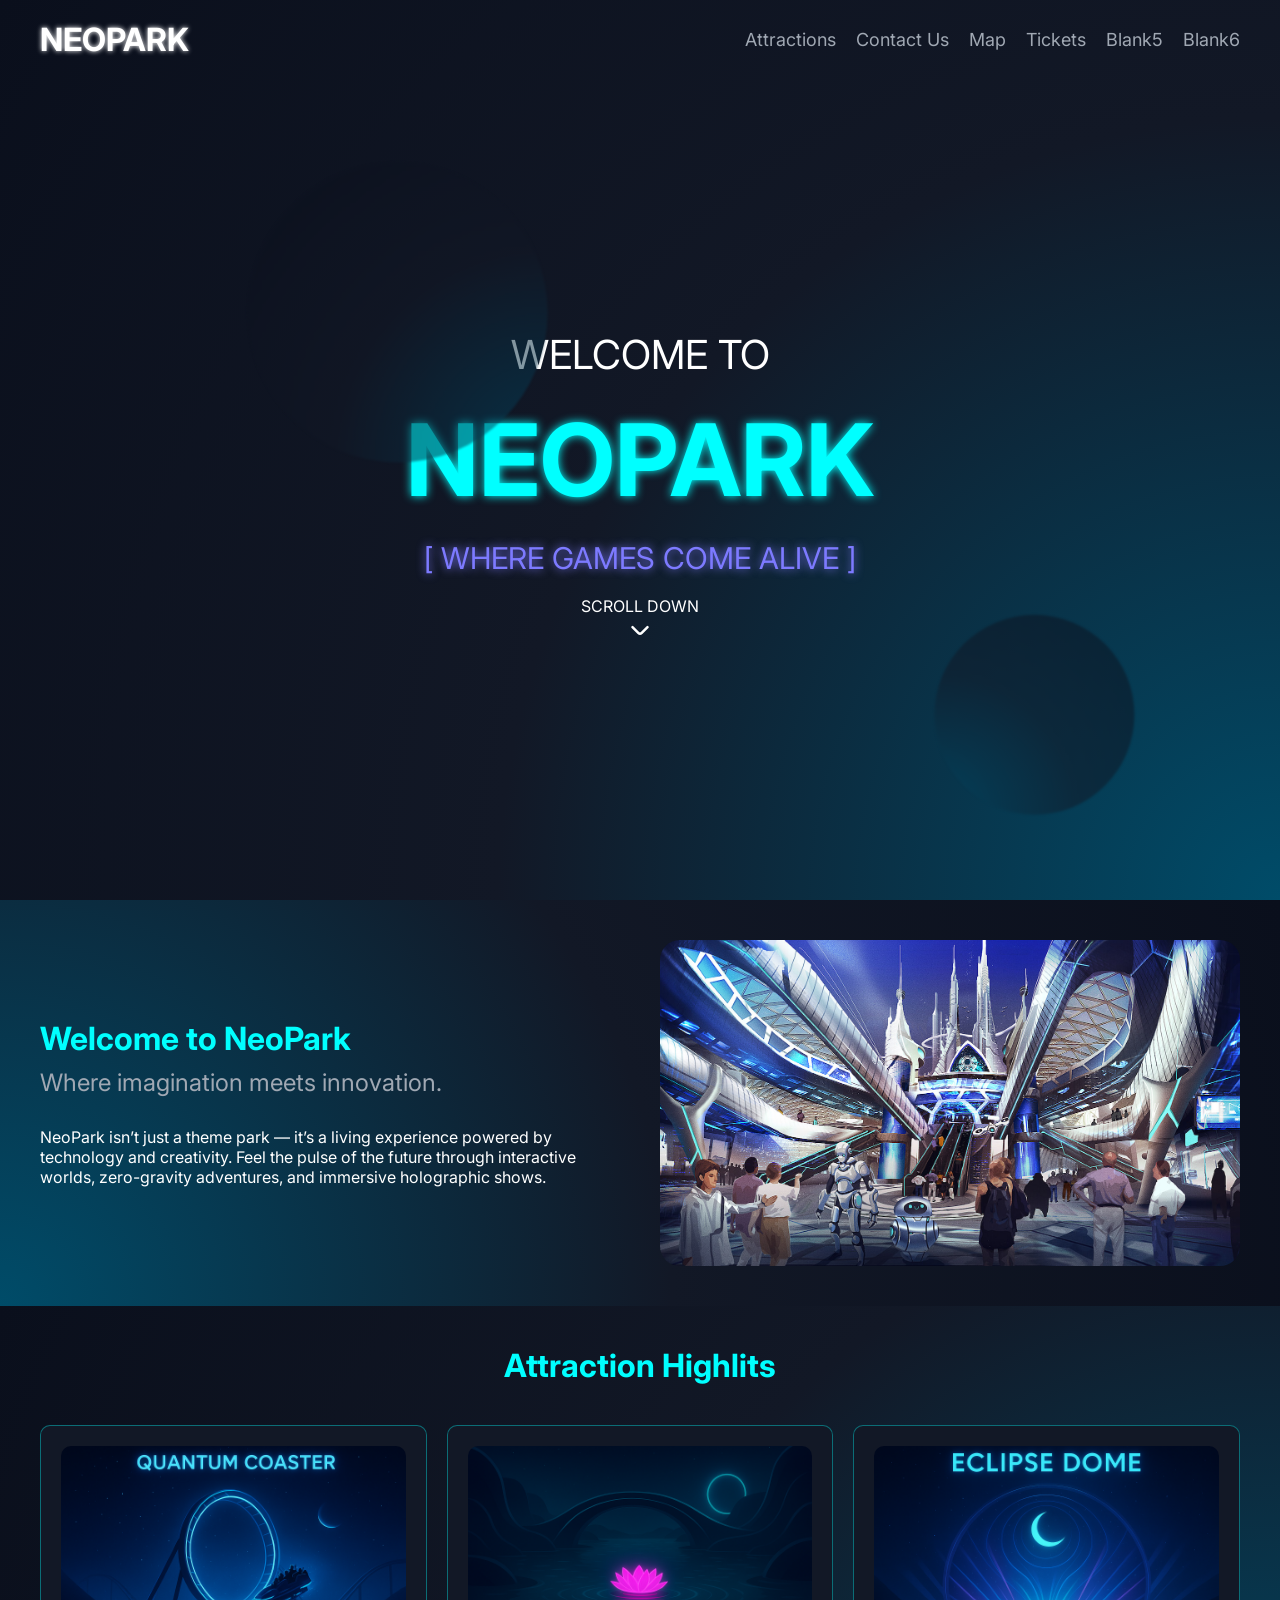
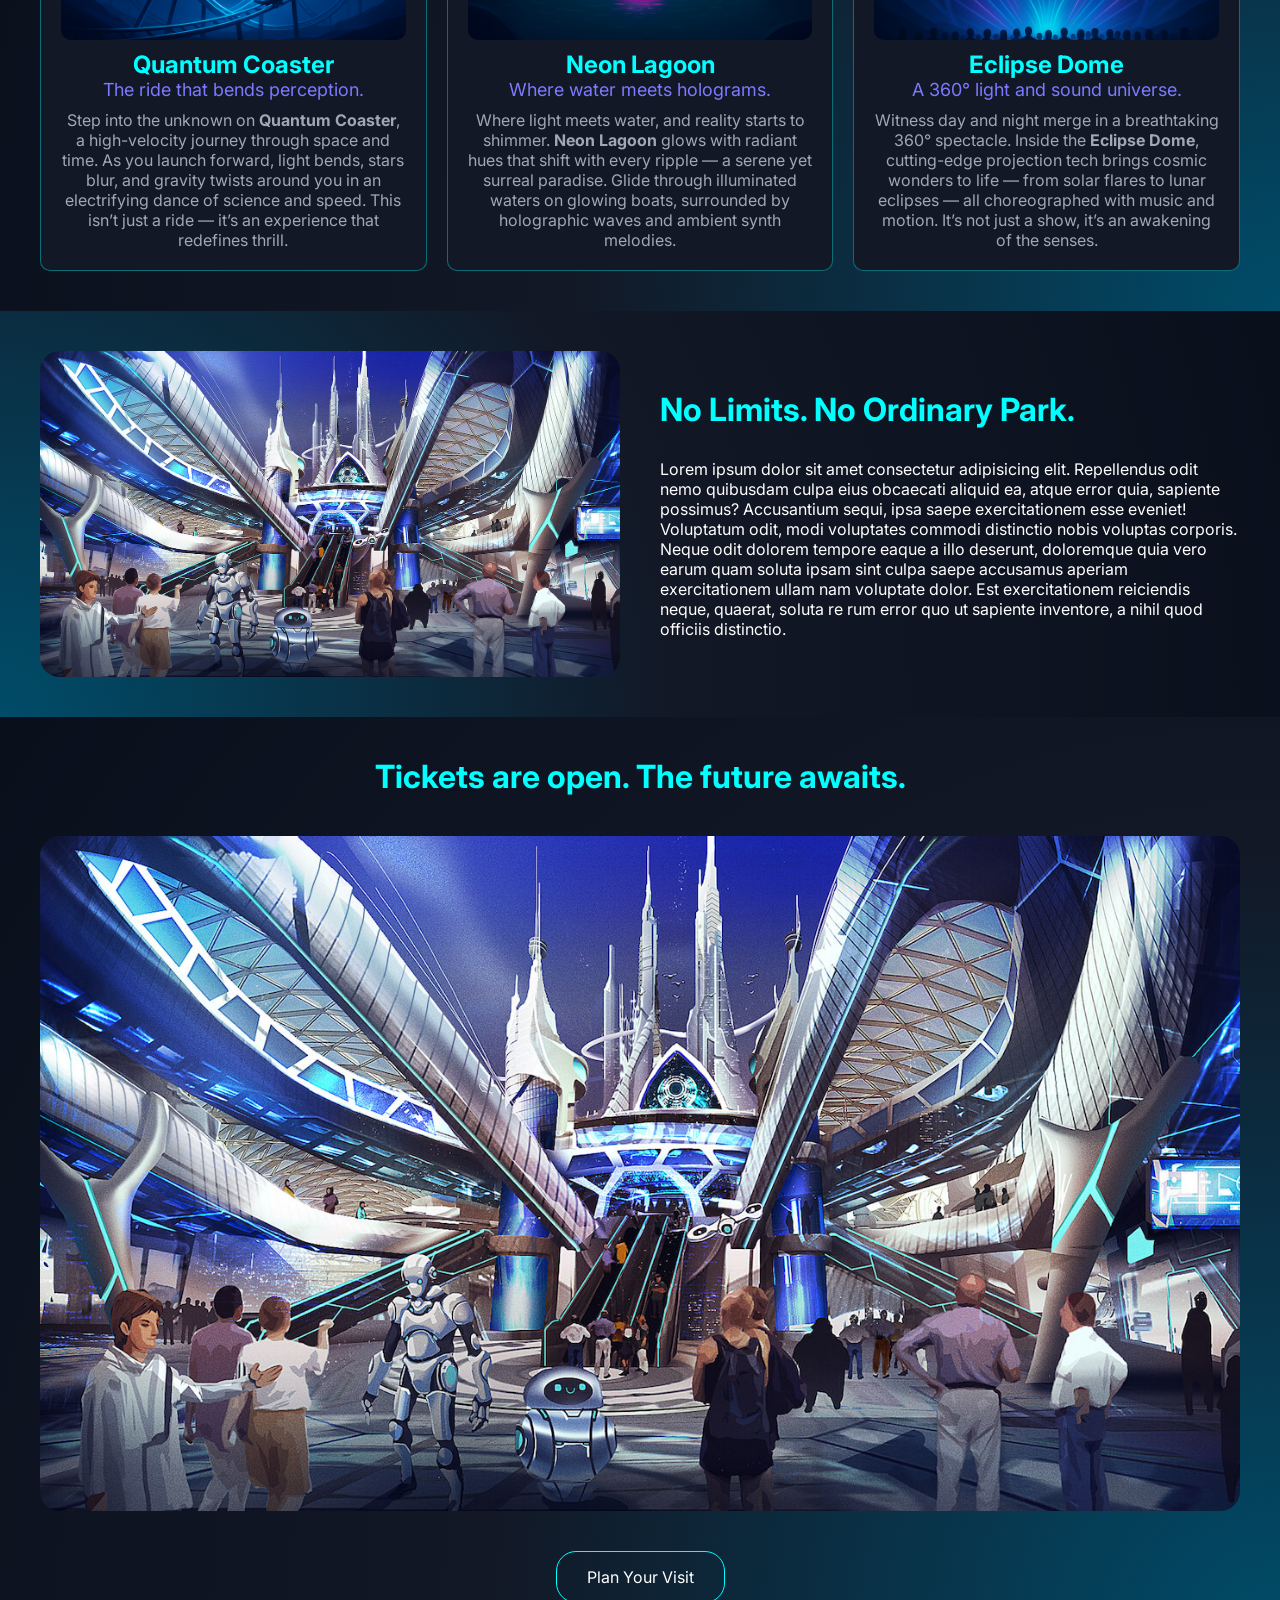
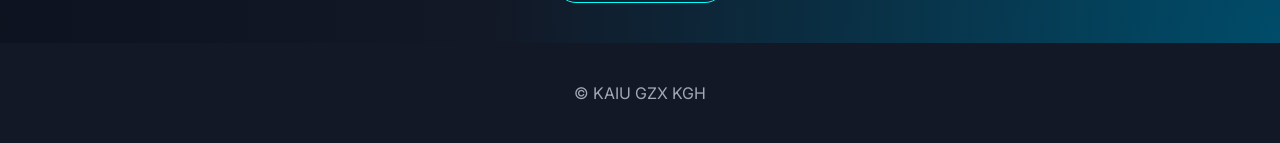
==== index.html @ 1ab51c52 "home page link fix" ====
<!DOCTYPE html>
<html lang="en">
    <head>
        <meta charset="UTF-8" />
        <meta
            name="viewport"
            content="width=device-width, initial-scale=1.0" />
        <link
            href="https://fonts.googleapis.com/css2?family=Inter:ital,opsz,wght@0,14..32,100..900;1,14..32,100..900&display=swap"
            rel="stylesheet" />
        <link
            rel="stylesheet"
            href="css/null.css" />
        <link
            rel="stylesheet"
            href="css/style.css" />
        <link
            rel="stylesheet"
            href="./css/media.css" />

        <title>NEOPARK</title>
    </head>
    <body>
        <nav>
            <div class="container nav-container">
                <div class="logo">
                    <a href="./index.html">NEOPARK</a>
                </div>
                <div class="burger">
                    <span></span>
                </div>
            </div>
            <div class="container burger-container deactive"></div>
        </nav>
        <header>
            <div class="hero gradient-from-left hero-home">
                <div class="container">
                    <div class="hero-subtitle">WELCOME TO</div>
                    <h1 class="hero-title">NEOPARK</h1>
                    <div class="hero-quote">[ <span class="hero-quote-home"></span> ]</div>
                    <div class="scrolldown">
                        <div class="scrolldown-text">SCROLL DOWN</div>
                        <div class="scrolldown-arrow">
                            <img
                                src="./imgs/angle-small-down.svg"
                                alt="." />
                        </div>
                    </div>
                    <div class="hero-ball1 gradient-from-left"></div>
                    <div class="hero-ball2 gradient-from-right"></div>
                </div>
            </div>
        </header>
        <main>
            <section>
                <div class="container divided">
                    <div class="left">
                        <div class="title">Welcome to NeoPark</div>
                        <div class="subtitle">Where imagination meets innovation.</div>
                        <p>
                            NeoPark isn’t just a theme park — it’s a living experience powered by technology and
                            creativity. Feel the pulse of the future through interactive worlds, zero-gravity
                            adventures, and immersive holographic shows.
                        </p>
                    </div>
                    <div class="right">
                        <div class="section-img">
                            <img
                                src="./imgs/view1.jpg"
                                alt="view1" />
                        </div>
                    </div>
                </div>
            </section>
            <section>
                <div class="container">
                    <div class="title centered">Attraction Highlits</div>
                    <div class="cards">
                        <a
                            href="./pages/attractions.html#quantumc"
                            class="card">
                            <div class="card-img">
                                <img
                                    src="./imgs/QuantumC.png"
                                    alt="" />
                            </div>
                            <div class="card-body">
                                <div class="card-title">Quantum Coaster</div>
                                <div class="card-subtitle">The ride that bends perception.</div>
                                <div class="card-description">
                                    Step into the unknown on <strong>Quantum Coaster</strong>, a high-velocity journey
                                    through space and time. As you launch forward, light bends, stars blur, and gravity
                                    twists around you in an electrifying dance of science and speed. This isn’t just a
                                    ride — it’s an experience that redefines thrill.
                                </div>
                            </div>
                        </a>

                        <a
                            href="./pages/attractions.html#neonl"
                            class="card">
                            <div class="card-img">
                                <img
                                    src="./imgs/NeonL.png"
                                    alt="" />
                            </div>
                            <div class="card-body">
                                <div class="card-title">Neon Lagoon</div>
                                <div class="card-subtitle">Where water meets holograms.</div>
                                <div class="card-description">
                                    Where light meets water, and reality starts to shimmer.
                                    <strong>Neon Lagoon</strong> glows with radiant hues that shift with every ripple —
                                    a serene yet surreal paradise. Glide through illuminated waters on glowing boats,
                                    surrounded by holographic waves and ambient synth melodies.
                                </div>
                            </div> </a
                        ><a
                            href="./pages/attractions.html#eclipsed"
                            class="card">
                            <div class="card-img">
                                <img
                                    src="./imgs/EclipseD.png"
                                    alt="" />
                            </div>
                            <div class="card-body">
                                <div class="card-title">Eclipse Dome</div>
                                <div class="card-subtitle">A 360° light and sound universe.</div>
                                <div class="card-description">
                                    Witness day and night merge in a breathtaking 360° spectacle. Inside the <strong>Eclipse Dome</strong>, cutting-edge projection tech brings cosmic wonders to life — from solar flares
                                    to lunar eclipses — all choreographed with music and motion. It’s not just a show,
                                    it’s an awakening of the senses.
                                </div>
                            </div>
                        </a>
                    </div>
                </div>
            </section>
            <section>
                <div class="container divided">
                    <div class="left">
                        <div class="section-img">
                            <img
                                src="./imgs/view1.jpg"
                                alt="view2" />
                        </div>
                    </div>
                    <div class="right">
                        <div class="title">No Limits. No Ordinary Park.</div>
                        <div class="subtitle"></div>
                        <p>
                            Lorem ipsum dolor sit amet consectetur adipisicing elit. Repellendus odit nemo quibusdam
                            culpa eius obcaecati aliquid ea, atque error quia, sapiente possimus? Accusantium sequi,
                            ipsa saepe exercitationem esse eveniet! Voluptatum odit, modi voluptates commodi distinctio
                            nobis voluptas corporis. Neque odit dolorem tempore eaque a illo deserunt, doloremque quia
                            vero earum quam soluta ipsam sint culpa saepe accusamus aperiam exercitationem ullam nam
                            voluptate dolor. Est exercitationem reiciendis neque, quaerat, soluta re rum error quo ut
                            sapiente inventore, a nihil quod officiis distinctio.
                        </p>
                    </div>
                </div>
            </section>
            <section>
                <div class="container">
                    <div class="title centered">Tickets are open. The future awaits.</div>
                    <div class="section-img">
                        <img
                            src="./imgs/view1.jpg"
                            alt="" />
                    </div>
                    <a
                        href="#"
                        class="abutton"
                        >Plan Your Visit</a
                    >
                </div>
            </section>
        </main>
        <footer>
            <div class="container">
                <div class="copyright">© KAIU</div>
            </div>
        </footer>

        <script src="js/nav.js"></script>
        <script src="js/hero.js"></script>
        <script src="js/footer.js"></script>
    </body>
</html>
---- css/null.css ----
/* https://coolors.co/0a0f1c-121826-00ffff-7d7aff-a0a8b3-ffffff */
:root {
    --background: #0a0f1c;
    --backgroundsecondary: #121826;
    --primary: #00ffff;
    --border: #00ffff5e;
    --primary-muted: #004c69;
    --primary-muted2 :rgba(0, 75, 105, 0.212);
    --primarylight: #7d7aff;
    --text: #ffffff;
    --text-muted: #a0a8b3;
}

* {
    margin: 0;
    padding: 0;
    box-sizing: border-box;
    transition: 0.1s;
}

body {
    font-family: "Inter", sans-serif;
    background: var(--background);
    color: var(--text);
}
.muted {
    color: var(--text-muted);
}
.background-secondary {
    background: var(--backgroundsecondary);
}
.primary {
    color: var(--primary);
}
.primary-light {
    color: var(--primarylight);
}
.container {
    max-width: 1240px;
    margin: 0 auto;
    padding: 20px;
}

.gradient-from-left {
    background: radial-gradient(
        circle at bottom right,
        var(--primary-muted) 0%,
        var(--backgroundsecondary) 50%,
        var(--background) 100%
    );
}
.gradient-from-right {
    background: radial-gradient(
        circle at bottom left,
        var(--primary-muted) 0%,
        var(--backgroundsecondary) 50%,
        var(--background) 100%
    );
}

.nav-gradient{
    background: radial-gradient(
        circle at bottom left,
        var(--primary-muted) 0%,
        var(--backgroundsecondary) 50%,
        var(--background) 100%
    );
}

ul {
    list-style: none;
}
a {
    text-decoration: none;
    color: inherit;
    outline: none;
}
.abutton{
    display: block;
    width: fit-content;
    padding: 15px 30px;
    border: 1px solid var(--primary);
    border-radius: 20px;
    margin: 0 auto;
}
.abutton:hover{
    background: var(--primary);
    color: var(--background);
    scale: 1.1;
    box-shadow: 0 0 10px var(--primary);
}

input::-webkit-inner-spin-button,
input::-webkit-outer-spin-button {
    -webkit-appearance: none;
    margin: 0;
}
select:focus{
    outline: none;
}
---- css/style.css ----
nav .container {
    display: flex;
    justify-content: space-between;
    align-items: center;
}
.logo {
    font-size: 32px;
    font-weight: bold;
    text-shadow: 0px 0px 5px var(--text);
}
.logo:hover {
    text-shadow: 0px 0px 5px var(--primary);
}
.nav-links {
    display: flex;
    gap: 20px;
    font-size: 18px;
}
.nav-item {
    position: relative;
}
.nav-item::before {
    content: "";
    width: 0%;
    transition: 0.1s;
    height: 2px;
    position: absolute;
    bottom: 0;
    left: 50%;
    transform: translateX(-50%);
    background: var(--primarylight);
    display: block;
}
.nav-item:hover {
    color: var(--primarylight);
}
.nav-item:hover::before {
    width: 100%;
}

.hero {
    height: 80vh;
    position: relative;
}

.hero-ball1,
.hero-ball2 {
    position: absolute;
    border-radius: 50%;
    width: 200px;
    height: 200px;
    filter: blur(1px);
    opacity: 0.5;
}
.hero-ball1 {
    top: 20%;
    left: 20%;
    width: 300px;
    height: 300px;
}

.hero-ball2 {
    bottom: 10%;
    right: 10%;
}
.hero-title {
    font-size: 100px;
    text-align: center;
    color: var(--primary);
    text-shadow: 0px 0px 10px var(--primary);
}
.hero > .container {
    z-index: 1;
    display: flex;
    justify-content: center;
    align-items: center;
    flex-direction: column;
    height: 100%;
    gap: 20px;
}
.hero-subtitle {
    font-size: 40px;
}
.hero-quote {
    font-size: 30px;
    color: var(--primarylight);
    text-shadow: 0px 0px 10px var(--primarylight);
    text-align: center;
}
.scrolldown {
    display: flex;
    flex-direction: column;
    align-items: center;
    justify-content: center;
}
.scrolldown-arrow {
    width: 30px;
    animation: infinite scrolldown 1s;
}
@keyframes scrolldown {
    0% {
        transform: translateY(0px);
    }
    50% {
        transform: translateY(10px);
    }
    100% {
        transform: translateY(0px);
    }
}
.scrolldown-arrow img {
    width: 100%;
}

.title {
    font-size: 32px;
    font-weight: bold;
    margin-bottom: 10px;
    color: var(--primary);
}
.subtitle {
    font-size: 24px;
    color: var(--text-muted);
    margin-bottom: 30px;
}
section {
    padding: 20px 0;
}
section:nth-of-type(odd) {
    background: radial-gradient(
        circle at bottom left,
        var(--primary-muted) 0%,
        var(--backgroundsecondary) 50%,
        var(--background) 100%
    );
}
section:nth-of-type(even) {
    background: radial-gradient(
        circle at bottom right,
        var(--primary-muted) 0%,
        var(--backgroundsecondary) 50%,
        var(--background) 100%
    );
}

section > .container.divided {
    display: flex;
    gap: 40px;
}
.divided .right,
.divided .left {
    flex: 1;
    align-self: center;
}
.section-img {
    width: 100%;
    border-radius: 20px;
    overflow: hidden;
    aspect-ratio: 16 / 9;
}
.section-img.map{
    aspect-ratio: unset;
}

.section-img img {
    width: 100%;
    object-fit: cover;
    height: 100%;
}
.title.centered {
    text-align: center;
    margin-bottom: 40px;
}
.cards {
    display: flex;
    gap: 20px;
    flex-wrap: wrap;
}
.card {
    flex: 1;
    border-radius: 10px;
    padding: 20px;
    background: var(--backgroundsecondary);
    border: var(--border) 1px solid;
    transition: 0.2s ease-out;
}
.card:hover {
    box-shadow: 0px 0px 20px 1px var(--primary);
    scale: 1.02;
}
.card-img {
    width: 100%;
    border-radius: 10px;
    overflow: hidden;
    aspect-ratio: 16 / 9;
}
.card-img img {
    width: 100%;
    height: 100%;
    object-fit: cover;
}
.card-title {
    font-size: 24px;
    font-weight: bold;
    margin: 10px 0 0;
    color: var(--primary);
    text-align: center;
}
.card-subtitle {
    text-align: center;
    font-size: 18px;
    color: var(--primarylight);
    margin-bottom: 10px;
}
.card-description {
    font-size: 16px;
    color: var(--text-muted);
    text-align: center;
}
section > .container > p {
    padding: 10px 0;
    text-align: center;
}

footer {
    padding: 20px 0;
    text-align: center;
    color: var(--text-muted);
    background: var(--backgroundsecondary);
}
section .abutton {
    margin-top: 40px;
}
nav {
    position: fixed;
    left: 0;
    top: 0;
    z-index: 1;
    width: 100%;
    border-bottom: 1px solid transparent;
    border-bottom-left-radius: 20px;
    border-bottom-right-radius: 20px;
}
body {
    position: relative;
}
.subtitle.centered {
    text-align: center;
    color: var(--primarylight);
}
.title.centered.subtitled {
    margin-bottom: 0;
}
.burger {
    display: none;
}
.burger::before,
.burger::after {
    transition: 0.1s;
}
.burger {
    user-select: none;
}
.container.burger-container {
    display: none;
}
nav.scrolled {
    backdrop-filter: blur(30px);
    box-shadow: 0px 0px 10px var(--backgroundsecondary);
    border-bottom-left-radius: 20px;
    border-bottom-right-radius: 20px;
    border-bottom: 1px solid var(--primary);
}
nav:has(.active) {
    backdrop-filter: blur(30px);
    box-shadow: 0px 0px 10px var(--backgroundsecondary);
    border-bottom-left-radius: 20px;
    border-bottom-right-radius: 20px;
    border-bottom: 1px solid var(--primary);
}
.hero {
    padding-top: 80px;
}
.hero-home {
    height: 100dvh;
}
.contact-form {
    display: flex;
    flex-direction: column;
    gap: 20px;
    max-width: 500px;
    margin: auto;
}

.contact-form div {
    display: flex;
    flex-direction: column;
    gap: 5px;
}

.contact-form input,
.contact-form textarea {
    padding: 10px;
    border: 1px solid var(--primary);
    border-radius: 5px;
    background: var(--background);
    color: var(--text);
    font-size: 16px;
    width: 100%;
}

.contact-form input:focus,
.contact-form textarea:focus {
    outline: none;
    border-color: var(--text);
    box-shadow: 0px 0px 5px var(--text-muted);
}
.contact-form select {
    padding: 10px;
    border: 1px solid var(--primary);
    border-radius: 5px;
    background: var(--background);
    color: var(--text);
    font-size: 16px;
}
.contact-form .checkbox input {
    width: fit-content;
}
.contact-form .checkbox div {
    display: block;
}
.contact-form button {
    padding: 15px;
    border: none;
    border-radius: 10px;
    background: var(--background);
    color: var(--primary);
    border: 1px solid var(--primary);
    font-size: 18px;
    font-weight: bold;
    cursor: pointer;
    transition: 0.2s;
}
.hero-quote-timer span {
    font-weight: bold;
}
.title2 {
    padding-bottom: 5px;
    font-size: 24px;
    font-weight: bold;
    color: var(--primarylight);
}
.list {
    list-style: disc;
    padding-left: 20px;
}

.section-block {
    margin-top: 10px;
    padding: 15px;
    background: var(--backgroundsecondary);
    border-radius: 10px;
    border: 1px solid var(--border);
    background: var(--primary-muted2);
}

section {
    scroll-margin-top: 80px;
}

.ticket-img {
    aspect-ratio: unset;
    max-width: 500px;
    margin: 0 auto;
    height: fit-content;
    border-radius: 0;
}
.ticket-img img{
    width: 100%;
}
---- css/media.css ----
@media (max-width: 750px) {
    .burger {
        display: block;
        position: relative;
        height: 30px;
        width: 30px;
    }

    .burger::before {
        content: "";
        width: 100%;
        border-radius: 2px;
        height: 4px;
        position: absolute;
        top: 0%;
        transform: translateY(0%) rotate(0deg);

        left: 0;
        background: var(--text);
    }
    .burger::after {
        content: "";
        width: 100%;
        border-radius: 2px;
        height: 4px;
        position: absolute;
        bottom: 0%;
        left: 0;
        transform: translateY(0%);
        background: var(--text);
    }
    .burger span {
        position: absolute;
        top: 50%;
        left: 50%;
        transform: translate(-50%, -50%);
        height: 4px;
        border-radius: 2px;
        width: 75%;
        background: var(--text);
    }
    .burger.active {
        transform: rotate(135deg);
    }
    .burger.active::before {
        top: 50%;
        transform: translateY(-50%) rotate(90deg);
    }
    .burger.active span {
        width: 0%;
    }
    .burger.active::after {
        top: 50%;
        transform: translateY(-50%);
    }
    .hero-ball1 {
        top: 20%;
        left: 20%;
        width: 100px;
        height: 100px;
    }

    .hero-ball2 {
        bottom: 5%;
        right: 10%;
        width: 150px;
        height: 150px;
    }
    .hero-subtitle {
        font-size: 30px;
    }
    .hero-title {
        font-size: 60px;
    }
    .hero-quote {
        font-size: 20px;
    }

    .scrolldown {
        font-size: 12px;
    }
    .title {
        font-size: 22px;
        text-align: center;
    }
    .subtitle {
        font-size: 18px;
        text-align: center;
    }
    p {
        font-size: 14px;
        text-align: justify;
    }
    .container.divided {
        flex-direction: column;
    }
    .card-title {
        font-size: 18px;
    }
    .card-subtitle {
        font-size: 14px;
    }
    .card-description {
        font-size: 12px;
        text-align: justify;
    }
    .card {
        min-width: 100%;
    }
    .container.burger-container {
        display: flex;
        height: 100vh;
    }
    .container.burger-container.deactive {
        height: 0;
        padding: 0px;
    }
    .nav-links {
        flex-direction: column;
        align-items: center;
        justify-content: center;
        width: 100%;
        opacity: 1;
    }
    .burger-container.deactive .nav-links{
        opacity: 0;
        z-index: -2;
    }
    footer{
        padding: 0;
        font-size: 12px;
    }
}
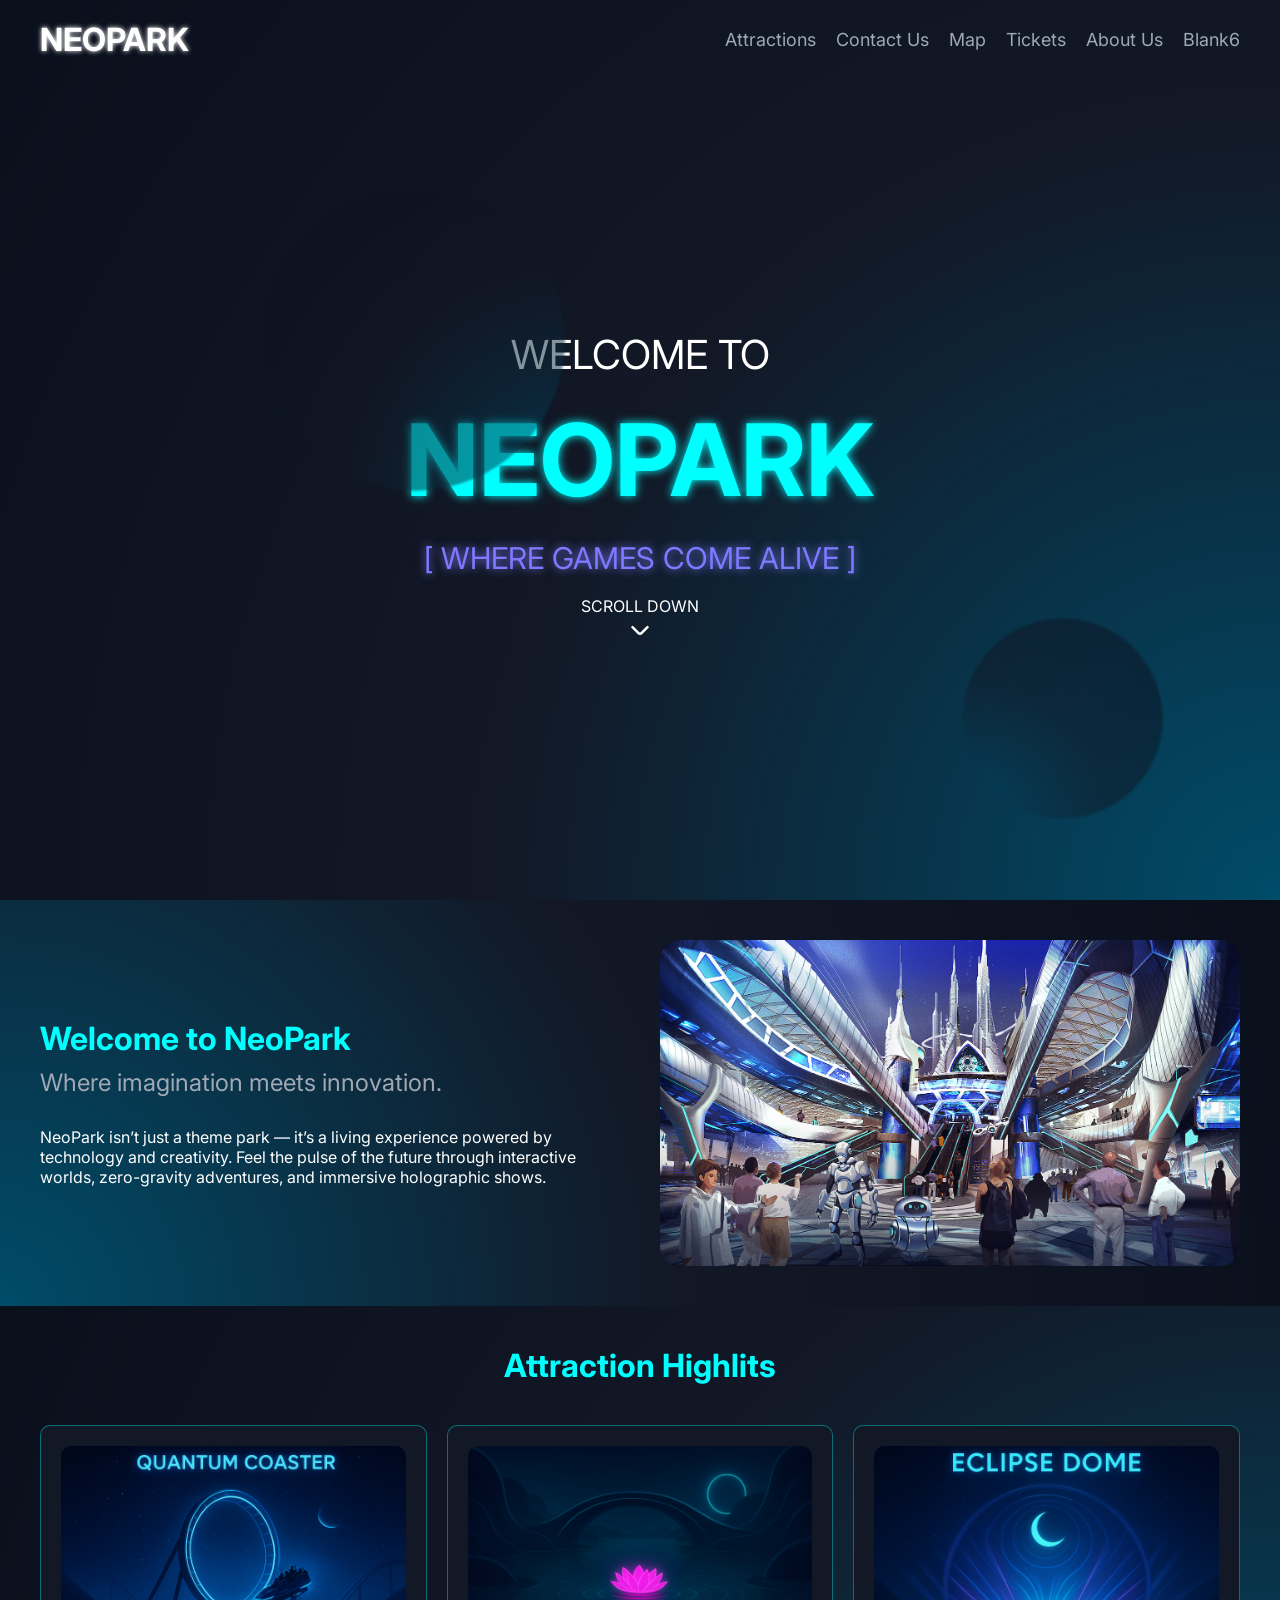
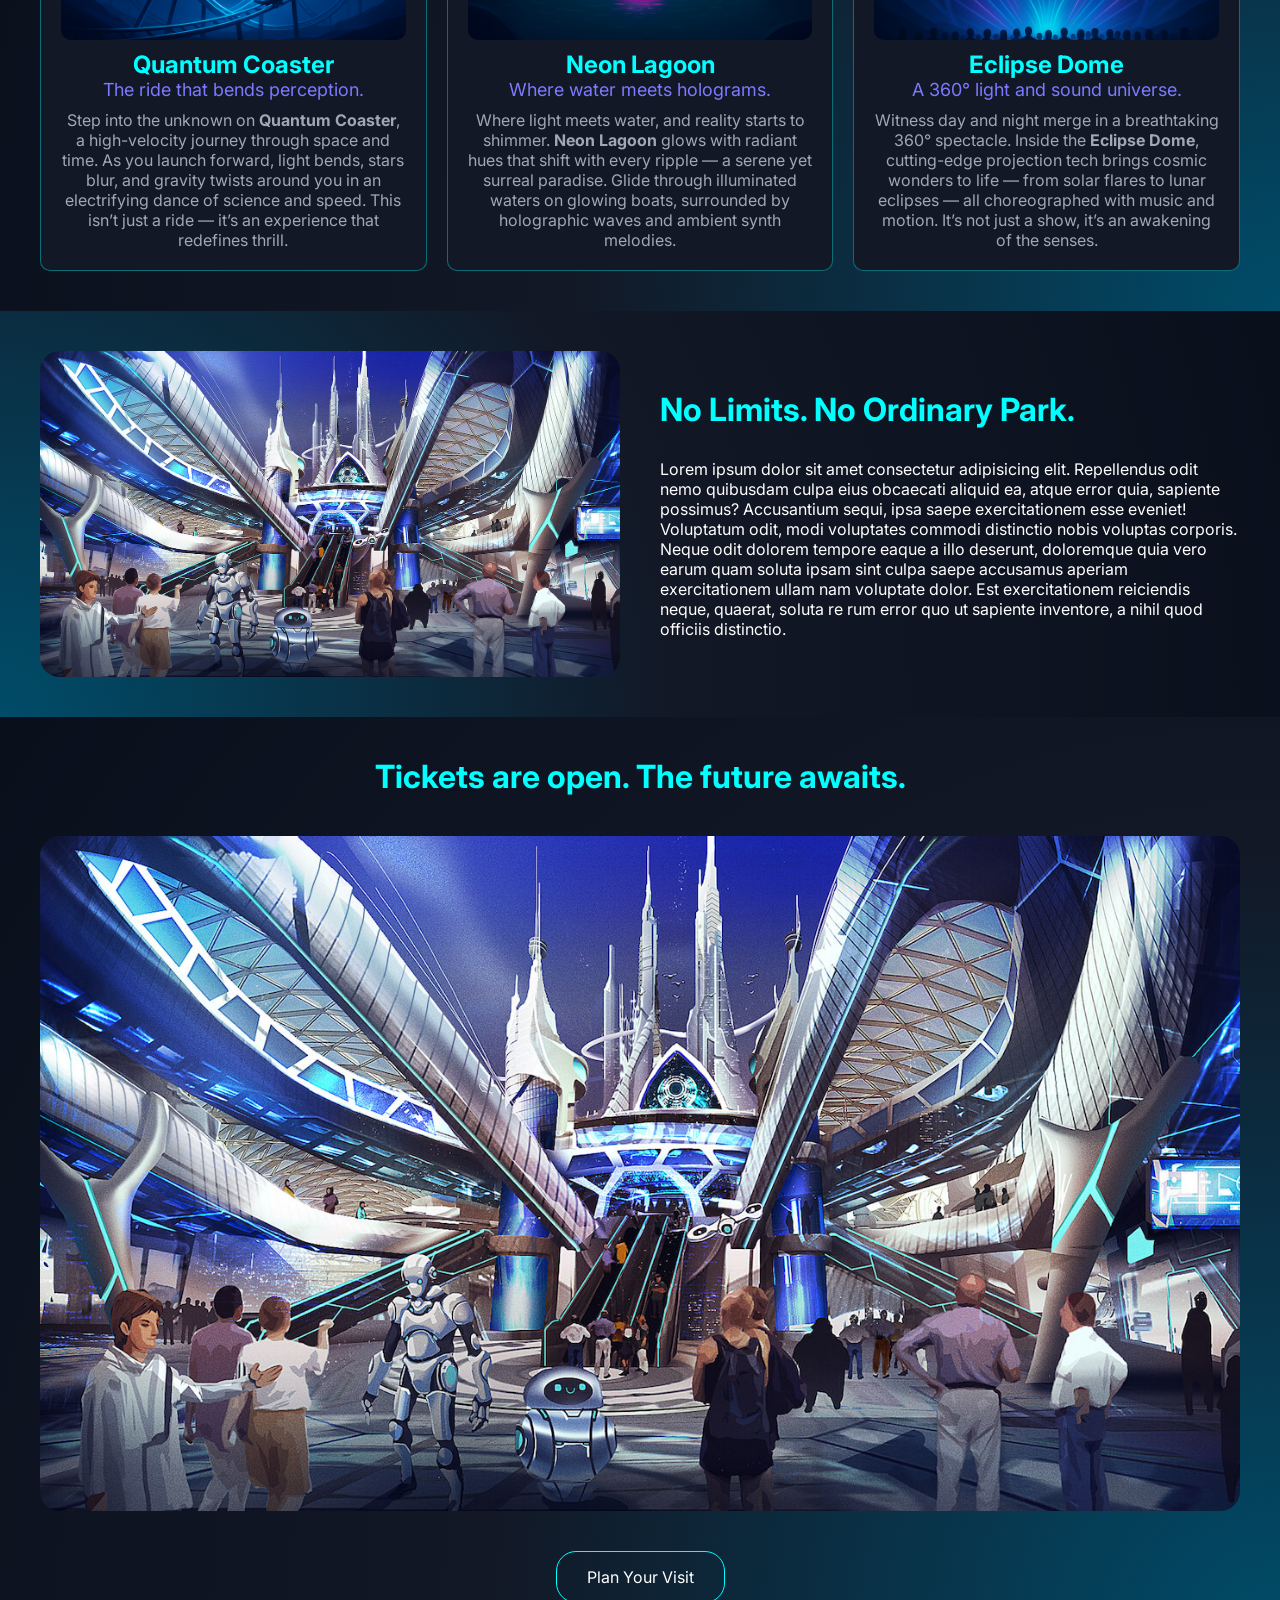
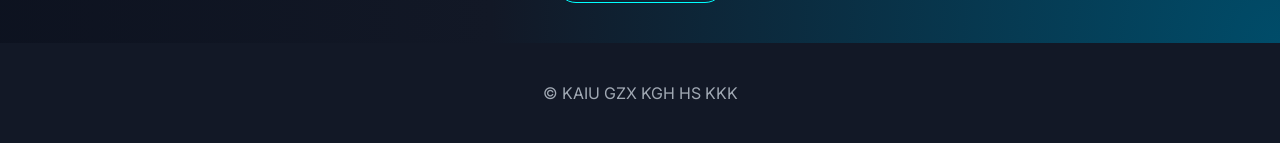
==== commit 308274fc: "fixes" ====
--- a/index.html
+++ b/index.html
@@ -168,7 +168,7 @@
                             alt="" />
                     </div>
                     <a
-                        href="#"
+                        href="./pages/tickets.html"
                         class="abutton"
                         >Plan Your Visit</a
                     >
--- a/css/null.css
+++ b/css/null.css
@@ -5,7 +5,7 @@
     --primary: #00ffff;
     --border: #00ffff5e;
     --primary-muted: #004c69;
-    --primary-muted2 :rgba(0, 75, 105, 0.212);
+    --primary-muted2 :rgba(0, 75, 105, 0.096);
     --primarylight: #7d7aff;
     --text: #ffffff;
     --text-muted: #a0a8b3;
--- a/css/style.css
+++ b/css/style.css
@@ -143,7 +143,7 @@
     );
 }
 
-section > .container.divided {
+.divided {
     display: flex;
     gap: 40px;
 }
@@ -157,9 +157,7 @@
     border-radius: 20px;
     overflow: hidden;
     aspect-ratio: 16 / 9;
-}
-.section-img.map{
-    aspect-ratio: unset;
+    background: var(--primary-muted2);
 }
 
 .section-img img {
@@ -375,6 +373,231 @@
     height: fit-content;
     border-radius: 0;
 }
-.ticket-img img{
-    width: 100%;
-}
+.ticket-img img {
+    width: 100%;
+}
+
+.aboutus .hero {
+    height: 100dvh;
+    position: fixed;
+    left: 0;
+    top: 0;
+    width: 100%;
+    z-index: -1;
+}
+.aboutus-main {
+    padding-top: 80px;
+}
+.aboutus-main section {
+    background: none;
+}
+.shiny {
+    text-shadow: 0px 0px 10px var(--primary);
+}
+
+.profiles {
+    display: flex;
+    gap: 20px;
+    flex-wrap: wrap;
+}
+
+.profile {
+    backdrop-filter: blur(5px);
+    padding: 20px;
+    border-bottom-left-radius: 20px;
+    border-top-right-radius: 20px;
+    border: 1px solid var(--border);
+    background: var(--primary-muted2);
+    flex: 1;
+    margin: auto;
+    max-width: 300px;
+    min-width: 300px;
+    display: flex;
+    flex-direction: column;
+    align-items: center;
+    transition: 0.5s;
+    cursor: pointer;
+    position: relative;
+    overflow: hidden;
+    transform: perspective(0px) rotateY(0deg) rotateX(0deg);
+    animation-duration: 3s;
+    animation-iteration-count: infinite;
+    min-height: 580px;
+    max-height: 580px;
+    gap: 10px;
+}
+
+.profile::before {
+    content: "";
+    position: absolute;
+    top: 150%;
+    left: 50%;
+    width: 150%;
+    height: 50px;
+    background: #fff;
+    z-index: 1;
+    opacity: 0.2;
+    transform: rotate(30deg) translateX(-50%);
+    animation-duration: 3s;
+    animation-iteration-count: infinite;
+}
+
+.profile::after {
+    content: "";
+    position: absolute;
+    top: 150%;
+    left: 50%;
+    width: 150%;
+    height: 10px;
+    background: #fff;
+    z-index: 1;
+    opacity: 0.2;
+    transform: rotate(30deg) translateX(-50%);
+    animation-duration: 3s;
+    animation-iteration-count: infinite;
+}
+
+@keyframes rotation-before {
+    0% {
+        top: 140%;
+    }
+    50% {
+        top: 5%;
+    }
+    100% {
+        top: 140%;
+    }
+}
+@keyframes rotation-after {
+    0% {
+        top: 130%;
+    }
+    50% {
+        top: 20%;
+    }
+    100% {
+        top: 130%;
+    }
+}
+
+@keyframes rotation {
+    0% {
+        transform: perspective(1000px) rotateY(5deg) rotateX(5deg);
+    }
+    50% {
+        transform: perspective(1000px) rotateY(-5deg) rotateX(-5deg);
+    }
+    100% {
+        transform: perspective(1000px) rotateY(5deg) rotateX(5deg);
+    }
+}
+
+@keyframes rotation2 {
+    0% {
+        transform: perspective(1000px) rotateY(5deg) rotateX(5deg);
+        opacity: 0;
+        box-shadow: 0px 0px 30px -20px var(--primary);
+    }
+    10% {
+        opacity: 1;
+    }
+    25%{
+        box-shadow: 0px 0px 20px -5px var(--primary);
+
+    }
+    50% {
+        transform: perspective(1000px) rotateY(-5deg) rotateX(-5deg);
+        box-shadow: 0px 0px 30px -20px var(--primary);
+    }
+    75%{
+        box-shadow: 0px 0px 20px -5px var(--primary);
+    }
+    90% {
+        opacity: 1;
+    }
+    100% {
+        transform: perspective(1000px) rotateY(5deg) rotateX(5deg);
+        opacity: 0;
+        box-shadow: 0px 0px 30px -20px var(--primary);
+    }
+}
+
+.profile:hover {
+    box-shadow: 0px 0px 30px -20px var(--primary);
+    scale: 1.1;
+    animation-name: rotation;
+    opacity: 1 !important;
+}
+.profiles:has(> .profile:hover) .profile {
+    opacity: 0.2;
+}
+.profile:hover:before {
+    animation-name: rotation-before;
+}
+
+.profile:hover:after {
+    animation-name: rotation-after;
+}
+
+.profile-img {
+    width: 200px;
+    height: 200px;
+    border-radius: 50%;
+    overflow: hidden;
+    border: 1px solid var(--border);
+}
+.profile-img img {
+    width: 100%;
+    height: 100%;
+    object-fit: cover;
+    object-position: center center;
+}
+
+.profile-name {
+    font-size: 20px;
+    font-weight: bold;
+    color: var(--primary);
+    text-align: center;
+}
+.profile-id {
+    font-size: 16px;
+    color: var(--primarylight);
+}
+.profile-text {
+    font-size: 14px;
+    color: var(--text);
+    text-align: justify;
+}
+.profile-text span {
+    font-weight: bold;
+}
+.showcase {
+    gap: 100px;
+    padding: 30px 0;
+}
+
+.showcase .profile {
+    animation-name: rotation2;
+    box-shadow: 0px 0px 30px -20px var(--primary);
+}
+.showcase .profile:hover {
+    scale: none;
+}
+.showcase .profile::before {
+    animation-name: rotation-before;
+}
+.showcase .profile::after {
+    animation-name: rotation-after;
+}
+.aboutus-scrolldown {
+    padding-top: 10px;
+}
+.ticket-container{
+    border: 1px solid var(--border);
+    border-radius: 20px;
+    background: var(--primary-muted2);
+    padding: 20px;
+}
+.ticket-container:not(:last-child){
+    margin-bottom: 20px;
+}
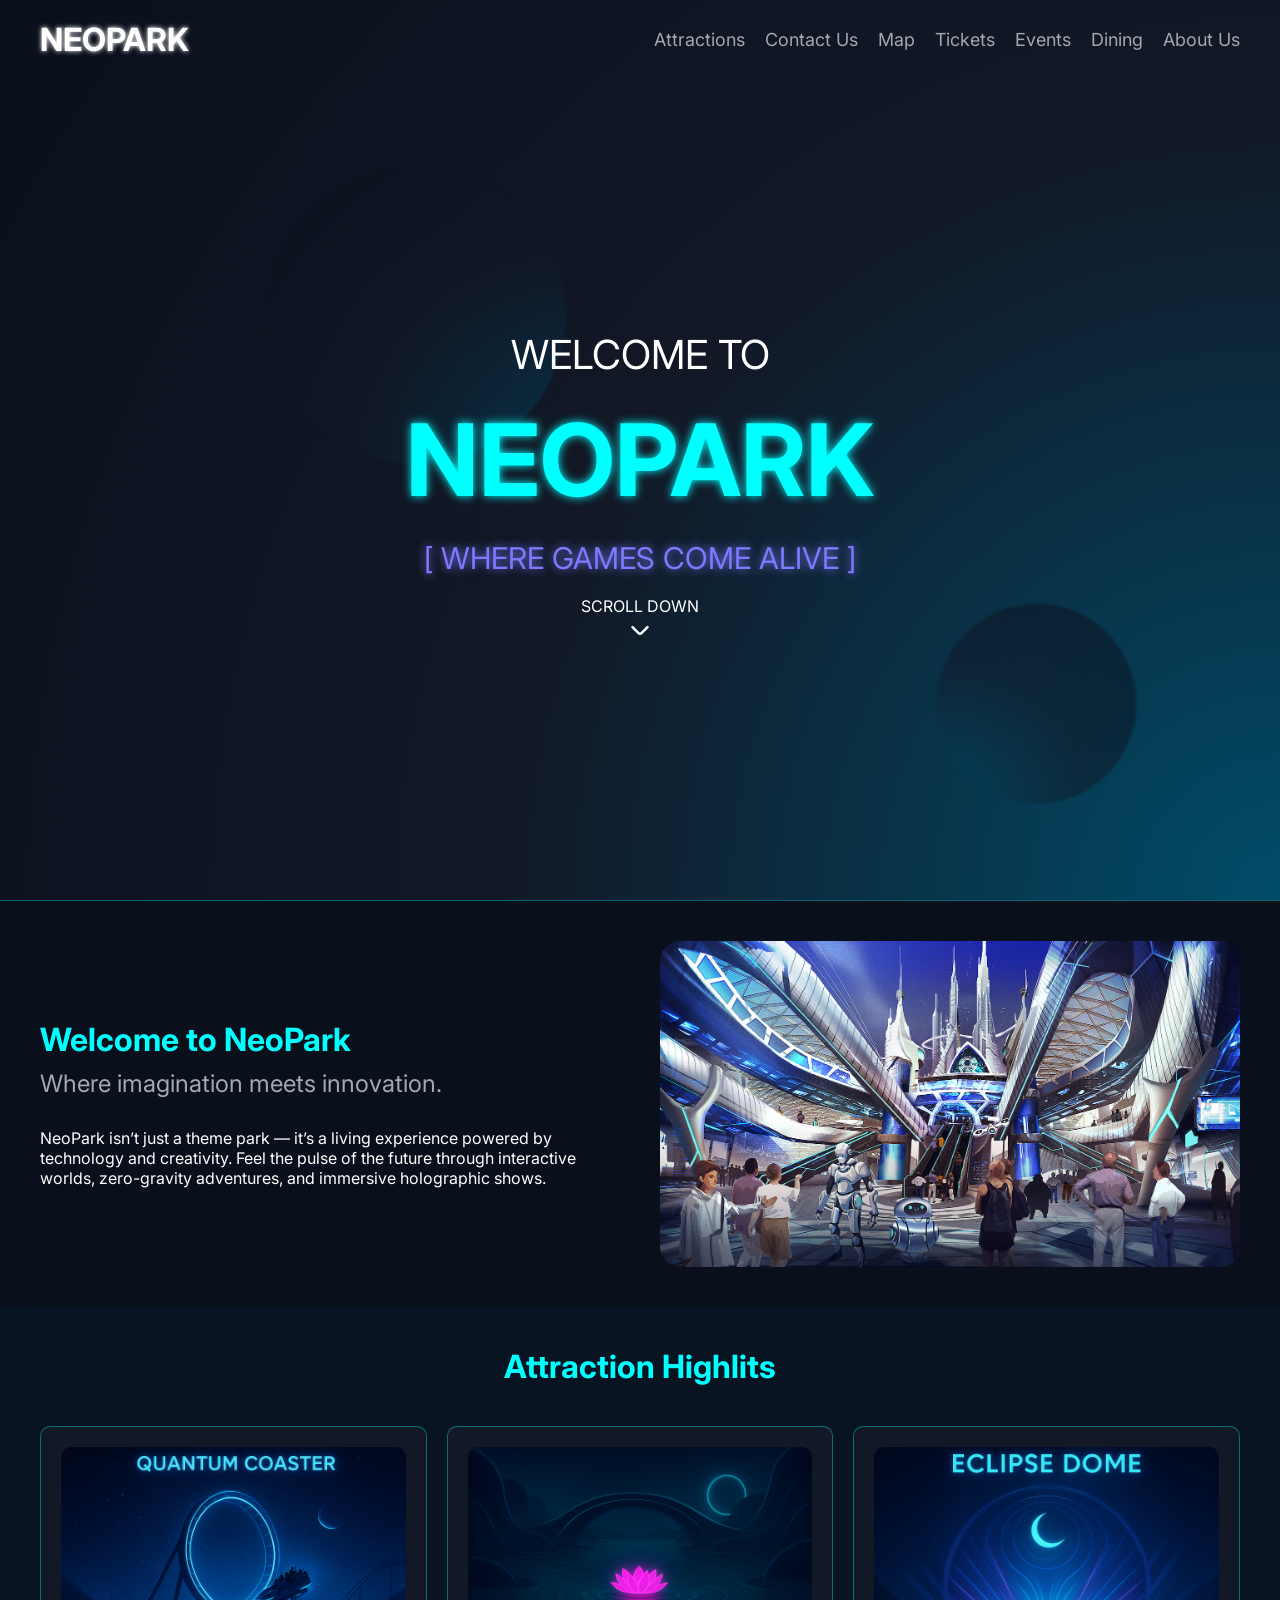
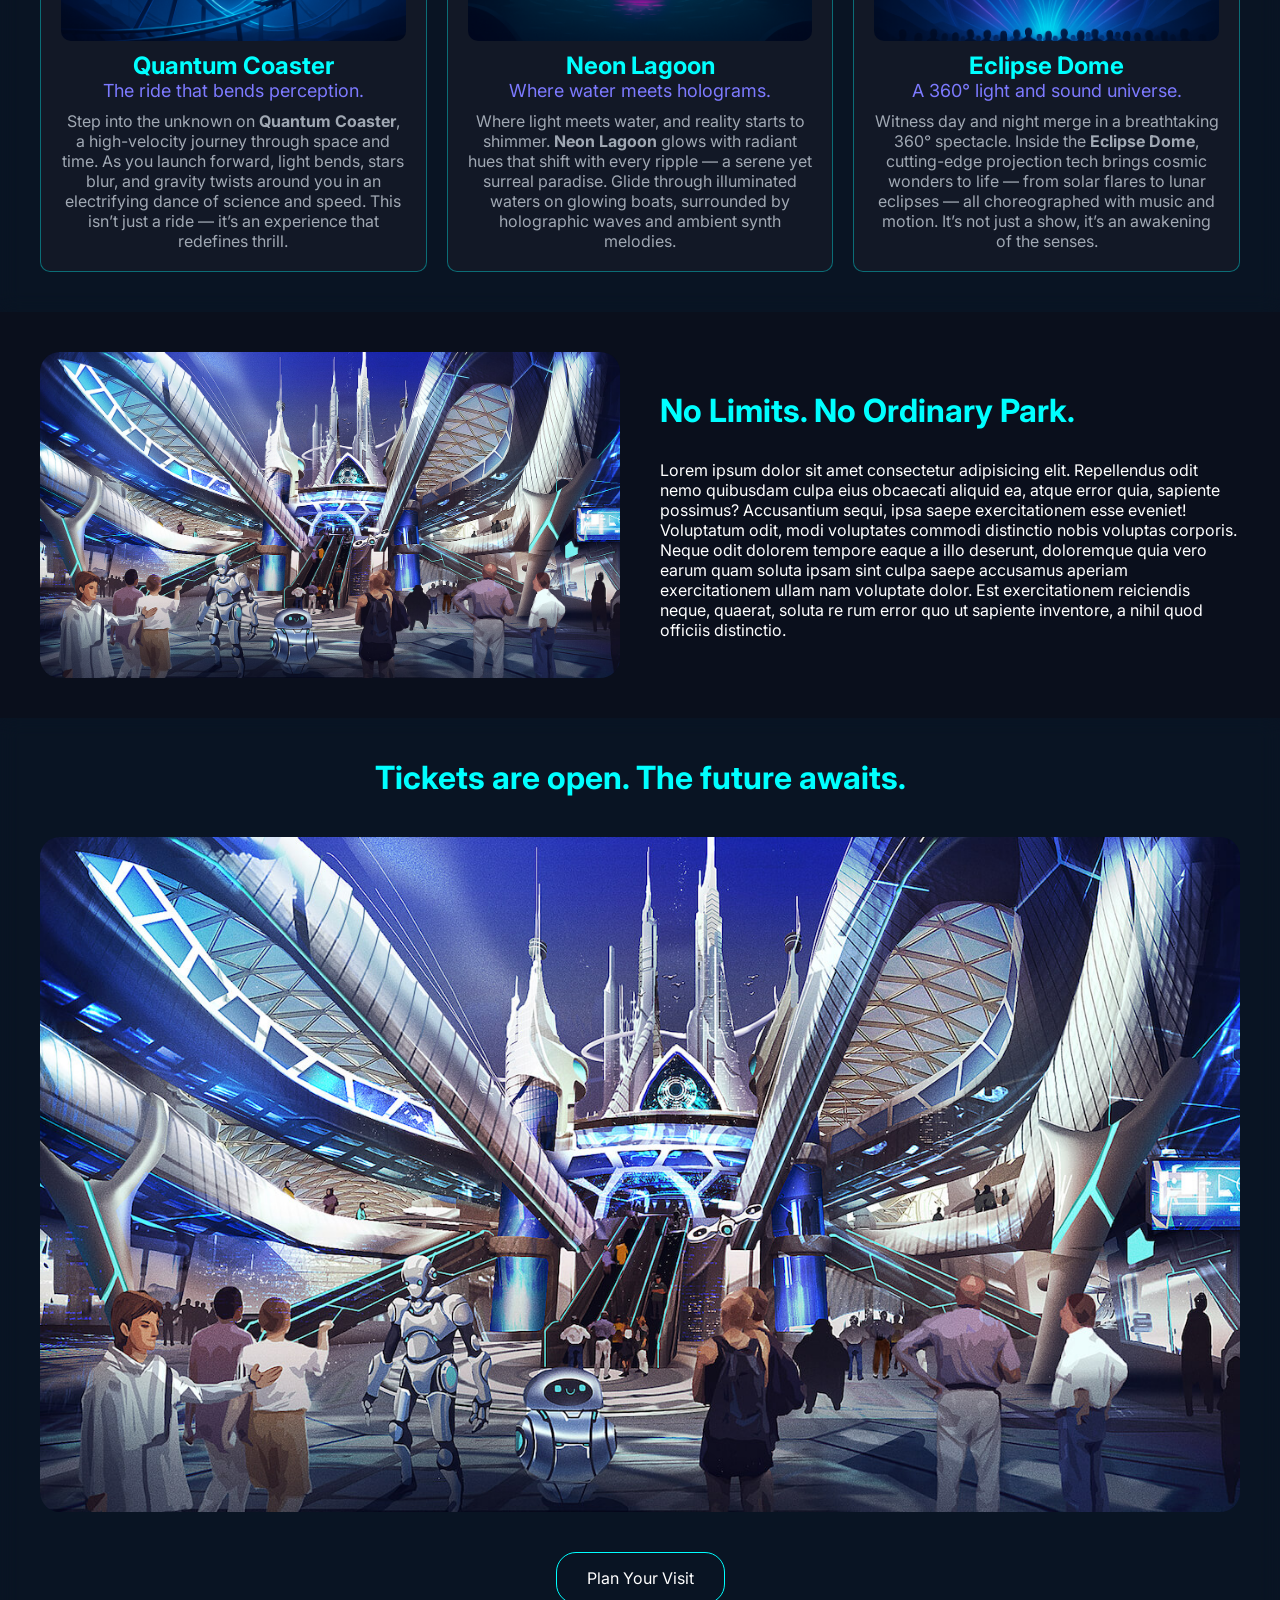
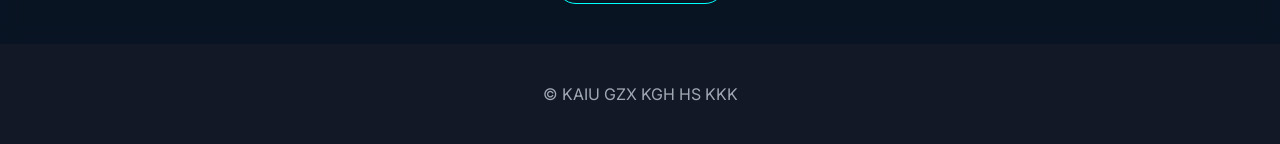
==== commit 3bf9816e: "New Design" ====
--- a/index.html
+++ b/index.html
@@ -21,6 +21,10 @@
         <title>NEOPARK</title>
     </head>
     <body>
+        <div class="background-fixed gradient-from-left">
+            <div class="hero-ball1 gradient-from-left"></div>
+            <div class="hero-ball2 gradient-from-right"></div>
+        </div>
         <nav>
             <div class="container nav-container">
                 <div class="logo">
@@ -33,7 +37,7 @@
             <div class="container burger-container deactive"></div>
         </nav>
         <header>
-            <div class="hero gradient-from-left hero-home">
+            <div class="hero hero-home">
                 <div class="container">
                     <div class="hero-subtitle">WELCOME TO</div>
                     <h1 class="hero-title">NEOPARK</h1>
@@ -46,8 +50,6 @@
                                 alt="." />
                         </div>
                     </div>
-                    <div class="hero-ball1 gradient-from-left"></div>
-                    <div class="hero-ball2 gradient-from-right"></div>
                 </div>
             </div>
         </header>
@@ -126,9 +128,10 @@
                                 <div class="card-title">Eclipse Dome</div>
                                 <div class="card-subtitle">A 360° light and sound universe.</div>
                                 <div class="card-description">
-                                    Witness day and night merge in a breathtaking 360° spectacle. Inside the <strong>Eclipse Dome</strong>, cutting-edge projection tech brings cosmic wonders to life — from solar flares
-                                    to lunar eclipses — all choreographed with music and motion. It’s not just a show,
-                                    it’s an awakening of the senses.
+                                    Witness day and night merge in a breathtaking 360° spectacle. Inside the
+                                    <strong>Eclipse Dome</strong>, cutting-edge projection tech brings cosmic wonders to
+                                    life — from solar flares to lunar eclipses — all choreographed with music and
+                                    motion. It’s not just a show, it’s an awakening of the senses.
                                 </div>
                             </div>
                         </a>
--- a/css/style.css
+++ b/css/style.css
@@ -15,6 +15,7 @@
     display: flex;
     gap: 20px;
     font-size: 18px;
+    /* height: 100%; */
 }
 .nav-item {
     position: relative;
@@ -39,7 +40,7 @@
 }
 
 .hero {
-    height: 80vh;
+    height: 300px;
     position: relative;
 }
 
@@ -126,21 +127,17 @@
 section {
     padding: 20px 0;
 }
-section:nth-of-type(odd) {
-    background: radial-gradient(
-        circle at bottom left,
-        var(--primary-muted) 0%,
-        var(--backgroundsecondary) 50%,
-        var(--background) 100%
-    );
-}
-section:nth-of-type(even) {
-    background: radial-gradient(
-        circle at bottom right,
-        var(--primary-muted) 0%,
-        var(--backgroundsecondary) 50%,
-        var(--background) 100%
-    );
+section:first-child{
+    border-top: 1px solid var(--border);
+}
+section:nth-child(even){
+    background: var(--primary-muted2);
+    backdrop-filter: blur(10px);
+}
+
+section.nobg{
+    background: none;
+    backdrop-filter: none;
 }
 
 .divided {
@@ -268,6 +265,7 @@
     border-bottom-left-radius: 20px;
     border-bottom-right-radius: 20px;
     border-bottom: 1px solid var(--primary);
+    background: var(--primary-muted2);
 }
 nav:has(.active) {
     backdrop-filter: blur(30px);
@@ -275,6 +273,7 @@
     border-bottom-left-radius: 20px;
     border-bottom-right-radius: 20px;
     border-bottom: 1px solid var(--primary);
+    background: var(--primary-muted2);
 }
 .hero {
     padding-top: 80px;
@@ -600,4 +599,10 @@
 }
 .ticket-container:not(:last-child){
     margin-bottom: 20px;
-}+}
+.background-fixed{
+    position: fixed;
+    z-index: -1;
+    width: 100%;
+    height: 100dvh;
+}
--- a/css/media.css
+++ b/css/media.css
@@ -109,7 +109,7 @@
     }
     .container.burger-container {
         display: flex;
-        height: 100vh;
+        height: calc(100dvh - 80px);
     }
     .container.burger-container.deactive {
         height: 0;
@@ -118,8 +118,10 @@
     .nav-links {
         flex-direction: column;
         align-items: center;
-        justify-content: center;
+        justify-content: space-evenly;
         width: 100%;
+        height: 100%;
+        padding: 20px 0;
         opacity: 1;
     }
     .burger-container.deactive .nav-links{
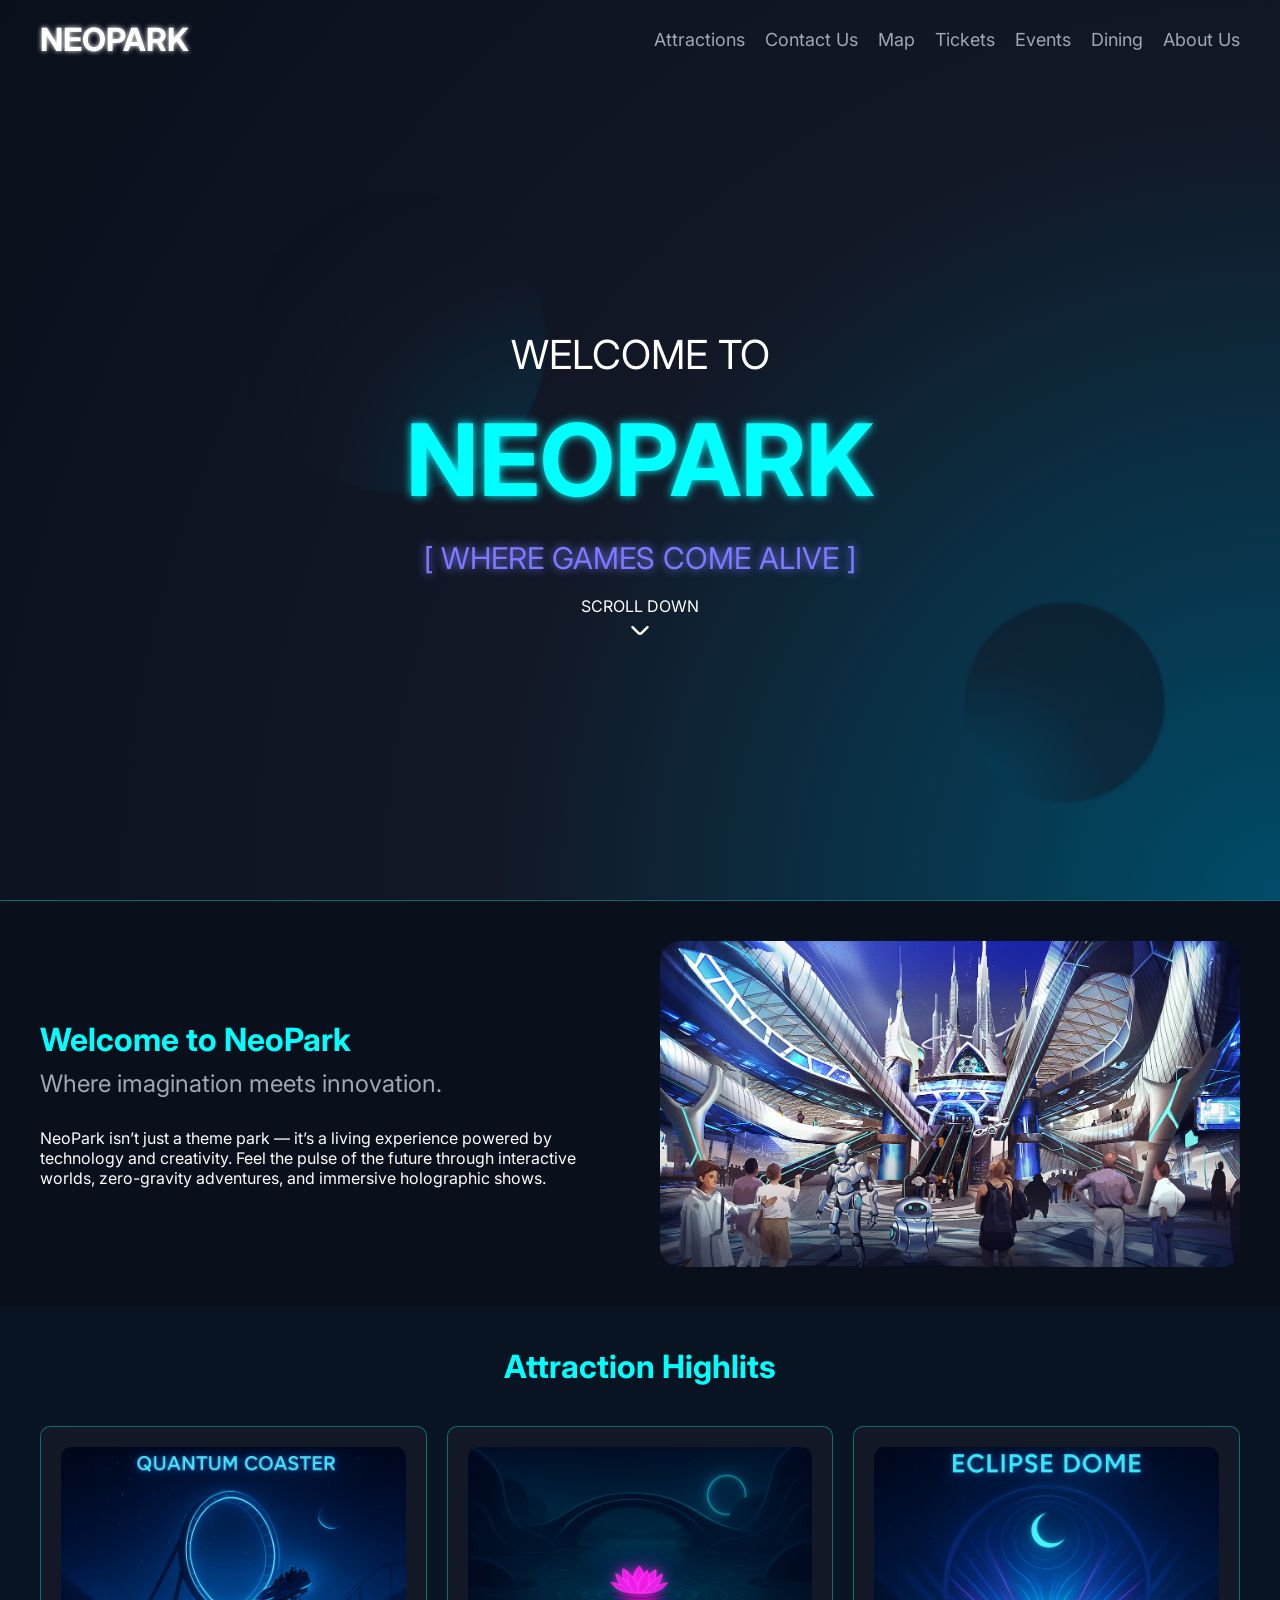
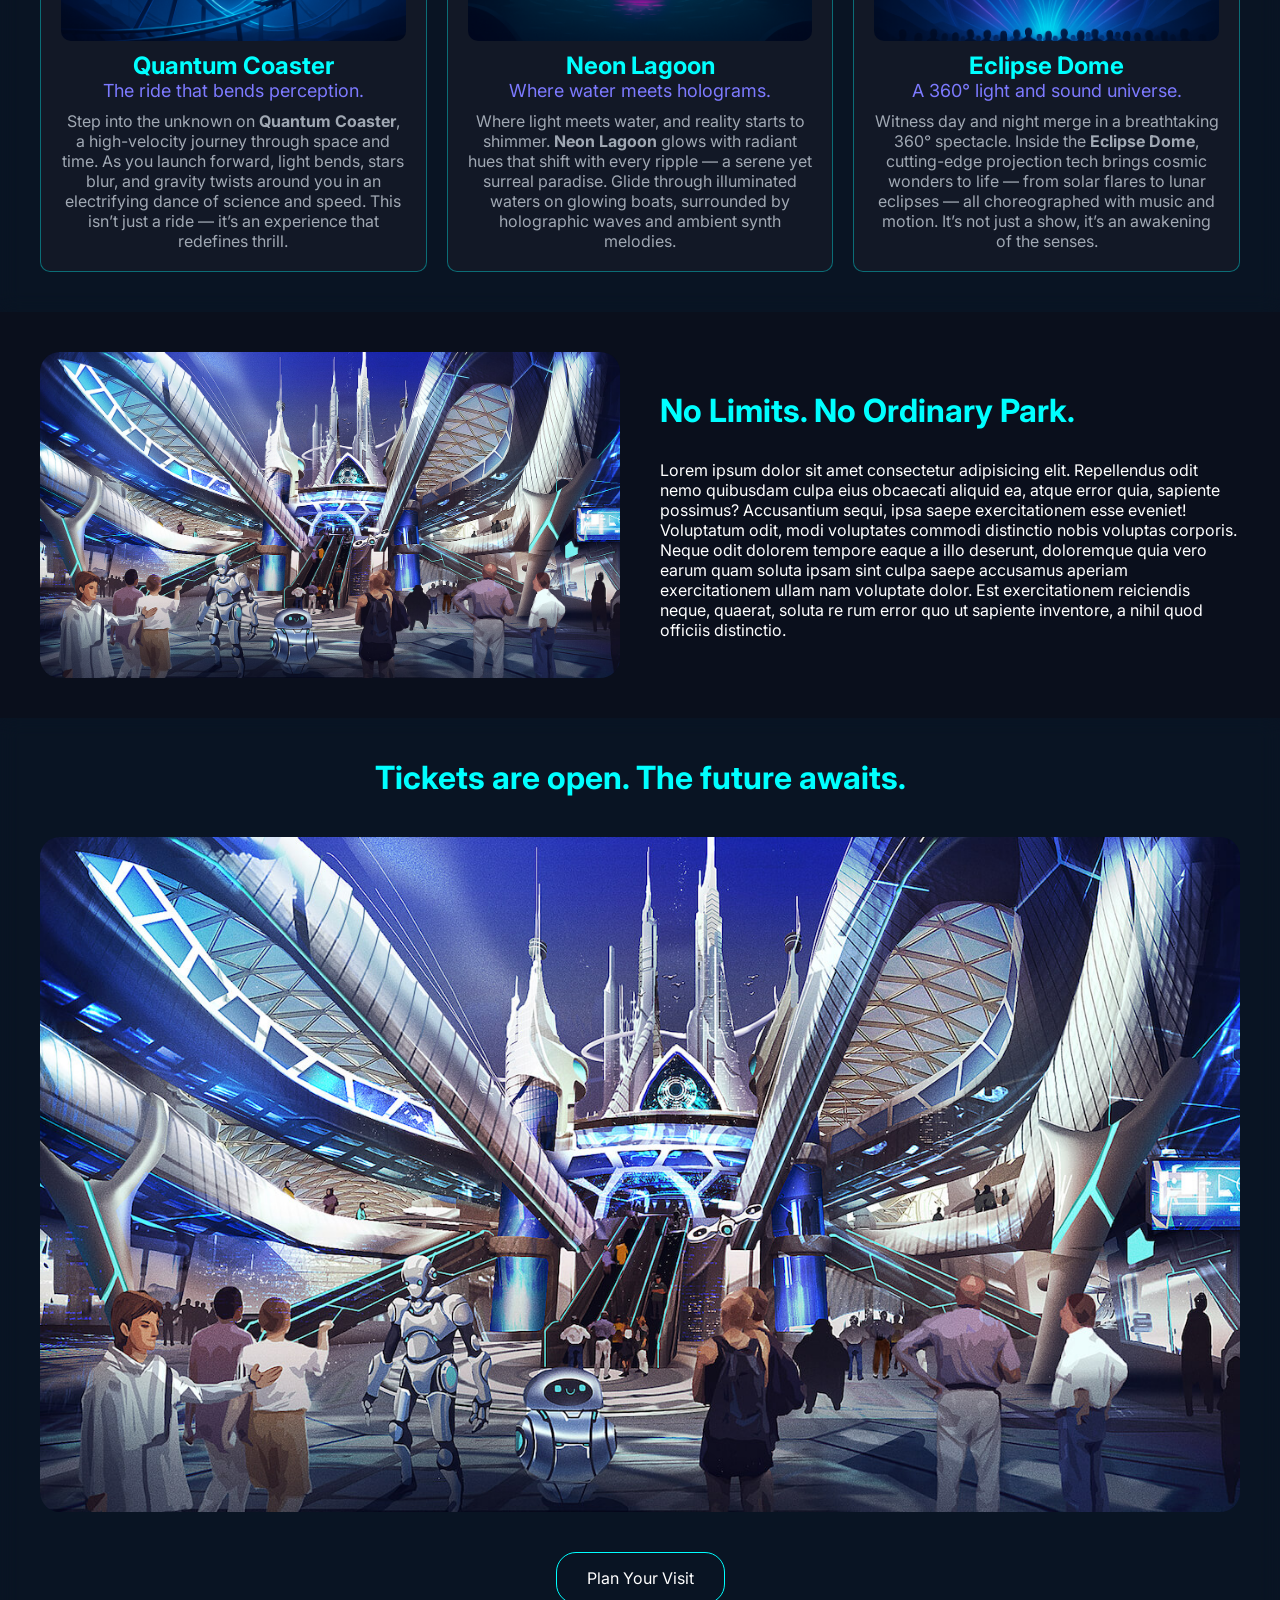
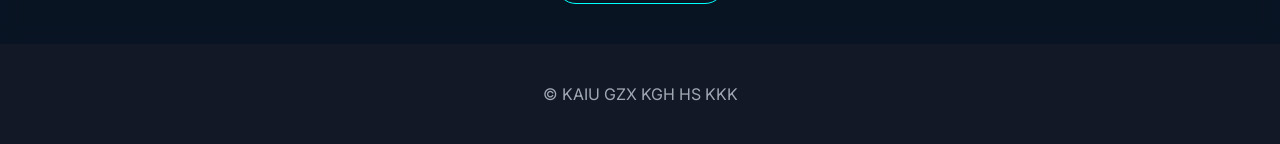
==== commit a1abb589: "favicon" ====
--- a/index.html
+++ b/index.html
@@ -17,6 +17,8 @@
         <link
             rel="stylesheet"
             href="./css/media.css" />
+        
+        <link rel="shortcut icon" href="favicon.ico" type="image/x-icon">
 
         <title>NEOPARK</title>
     </head>
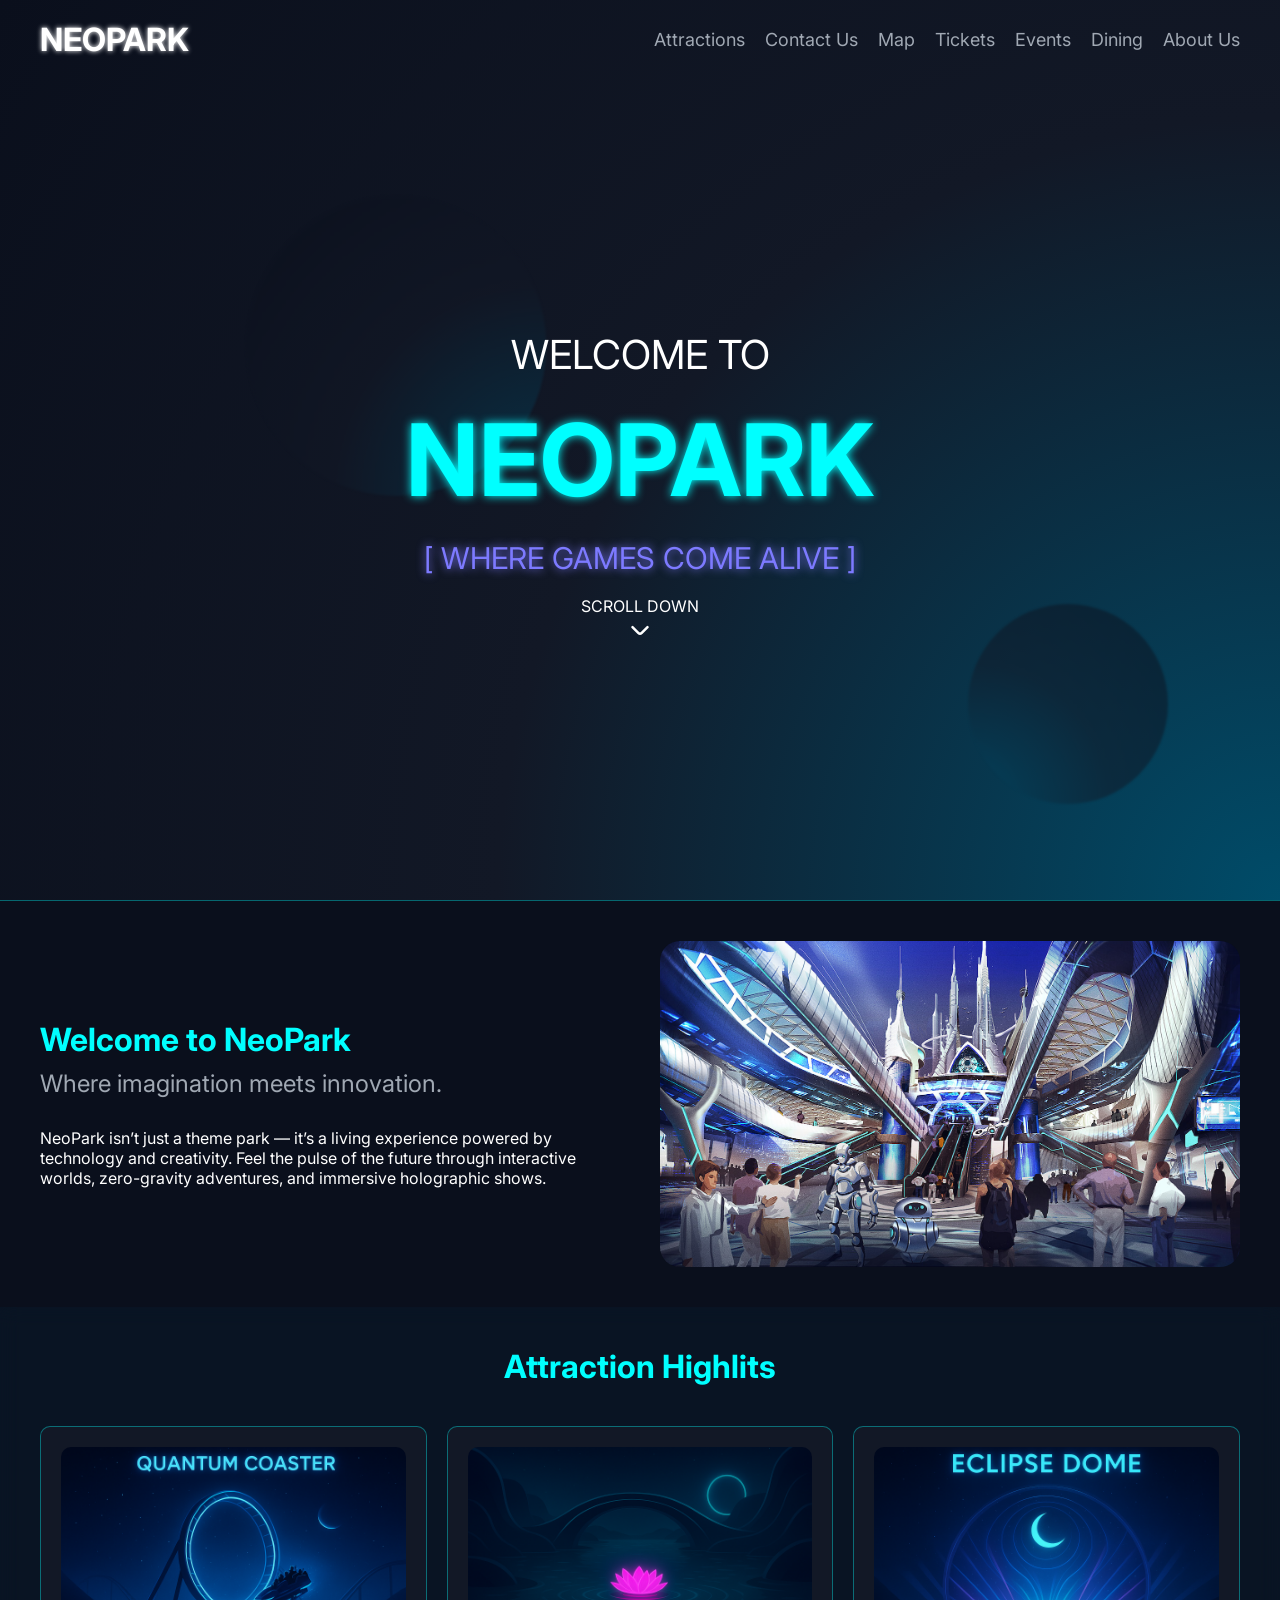
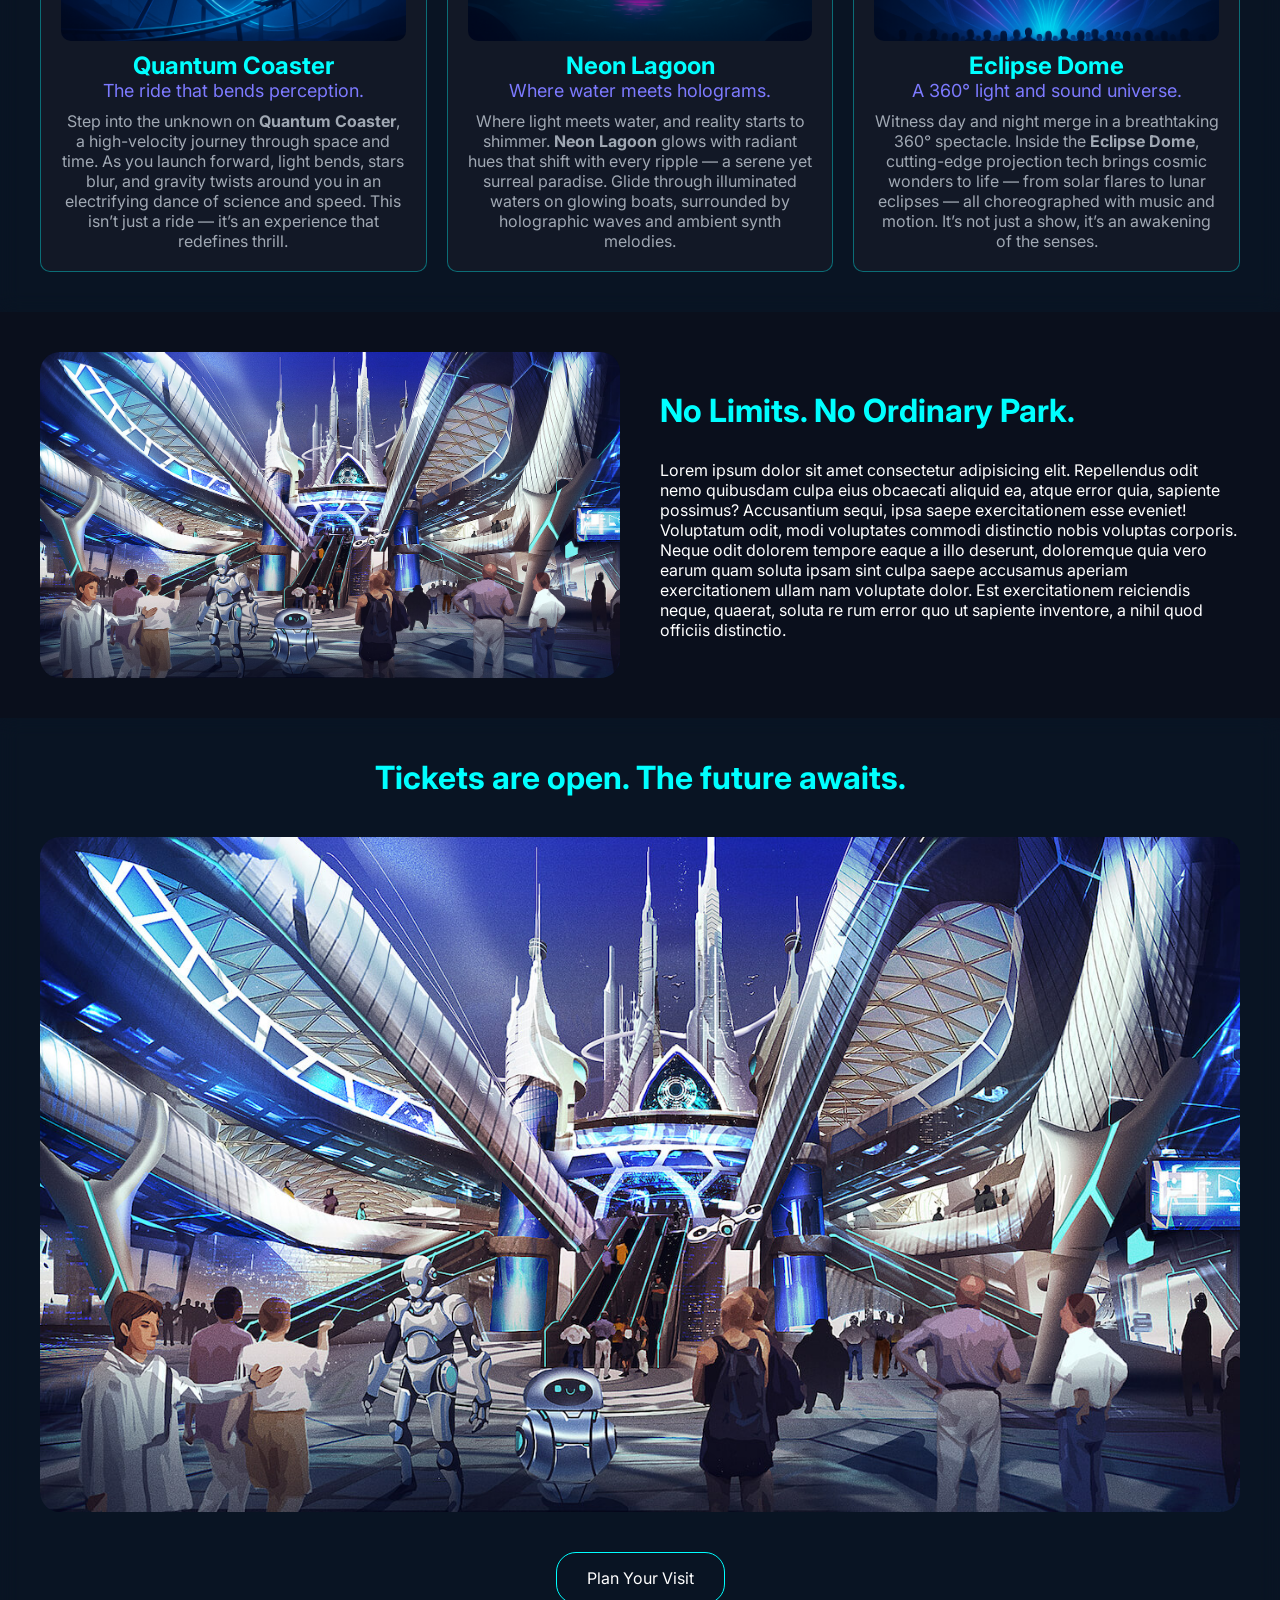
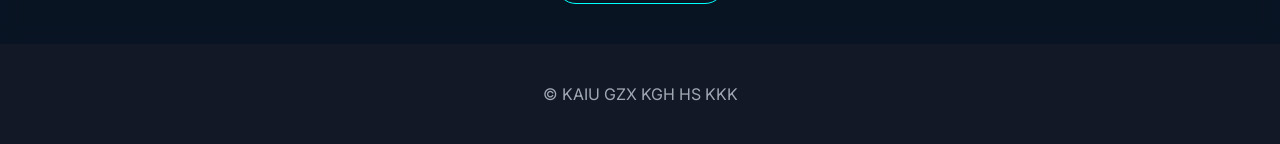
==== commit 965240e0: "formatting" ====
--- a/index.html
+++ b/index.html
@@ -17,8 +17,11 @@
         <link
             rel="stylesheet"
             href="./css/media.css" />
-        
-        <link rel="shortcut icon" href="favicon.ico" type="image/x-icon">
+
+        <link
+            rel="shortcut icon"
+            href="favicon.ico"
+            type="image/x-icon" />
 
         <title>NEOPARK</title>
     </head>
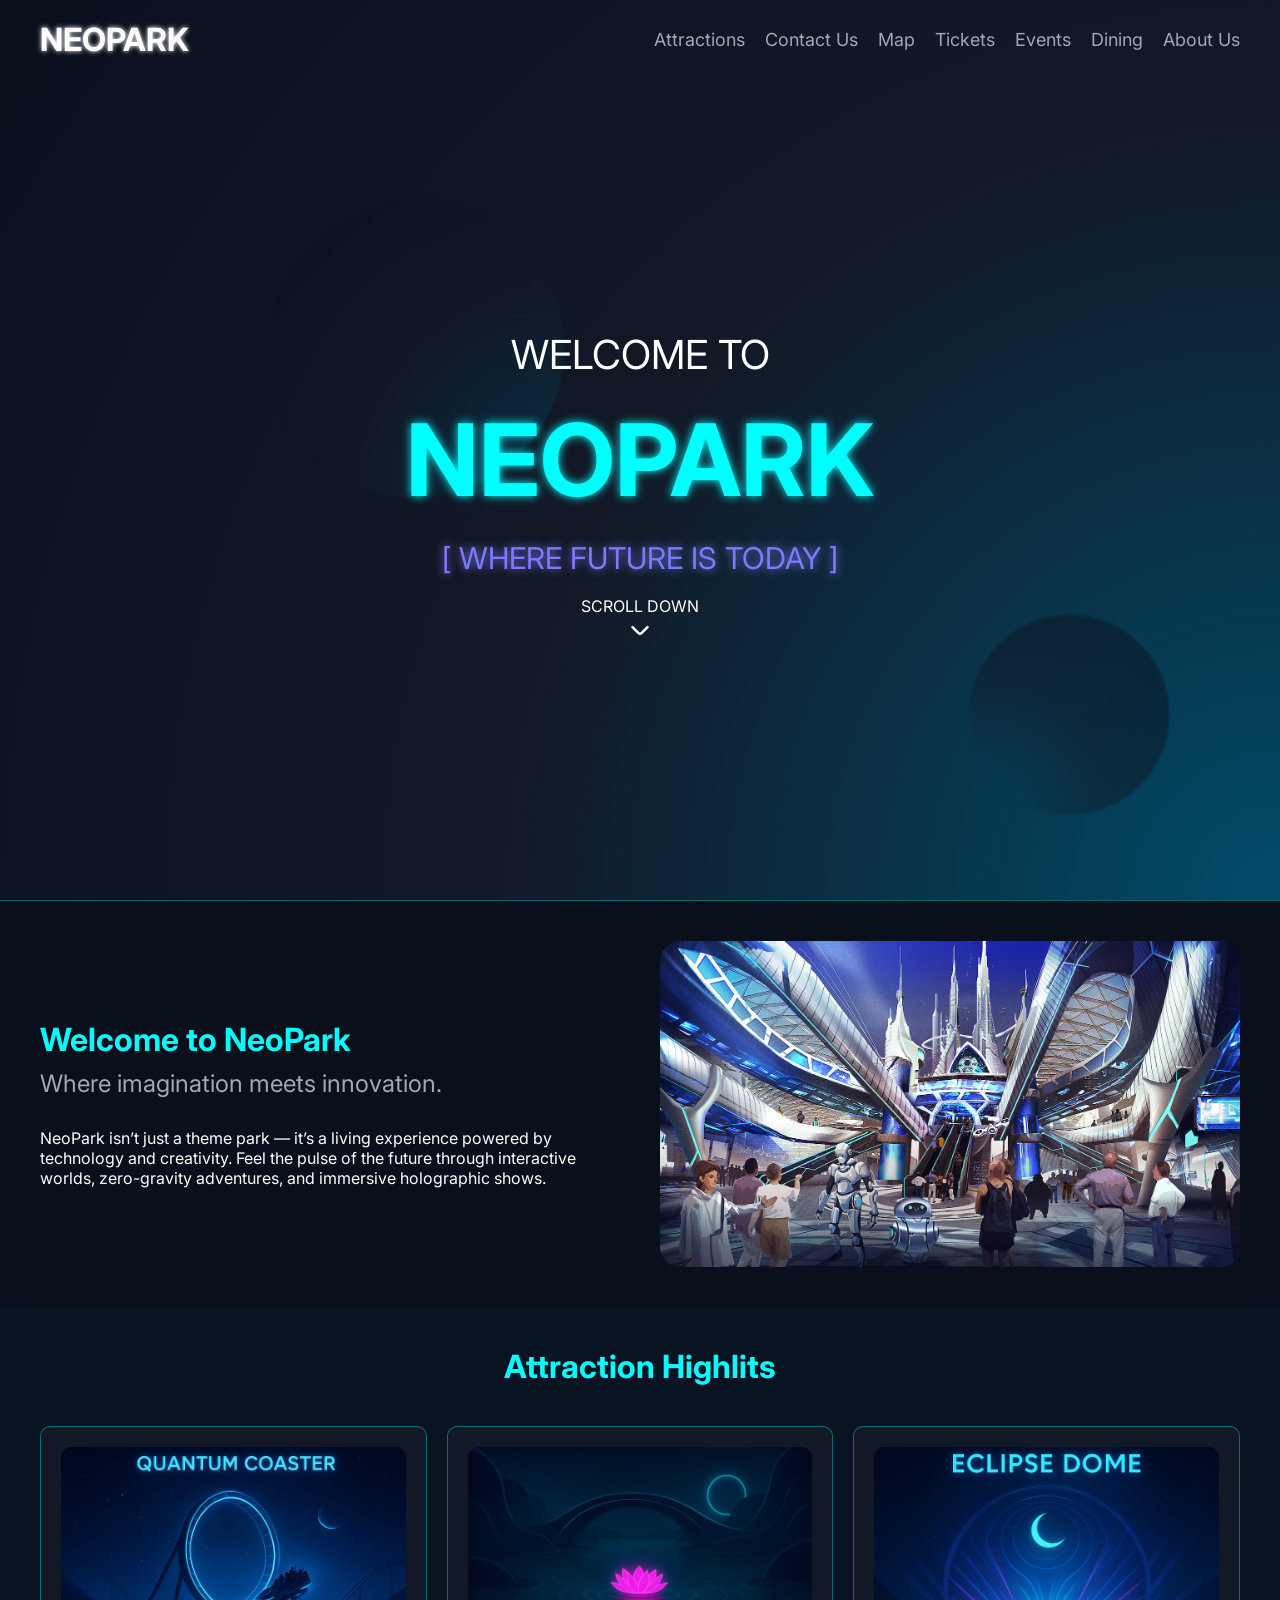
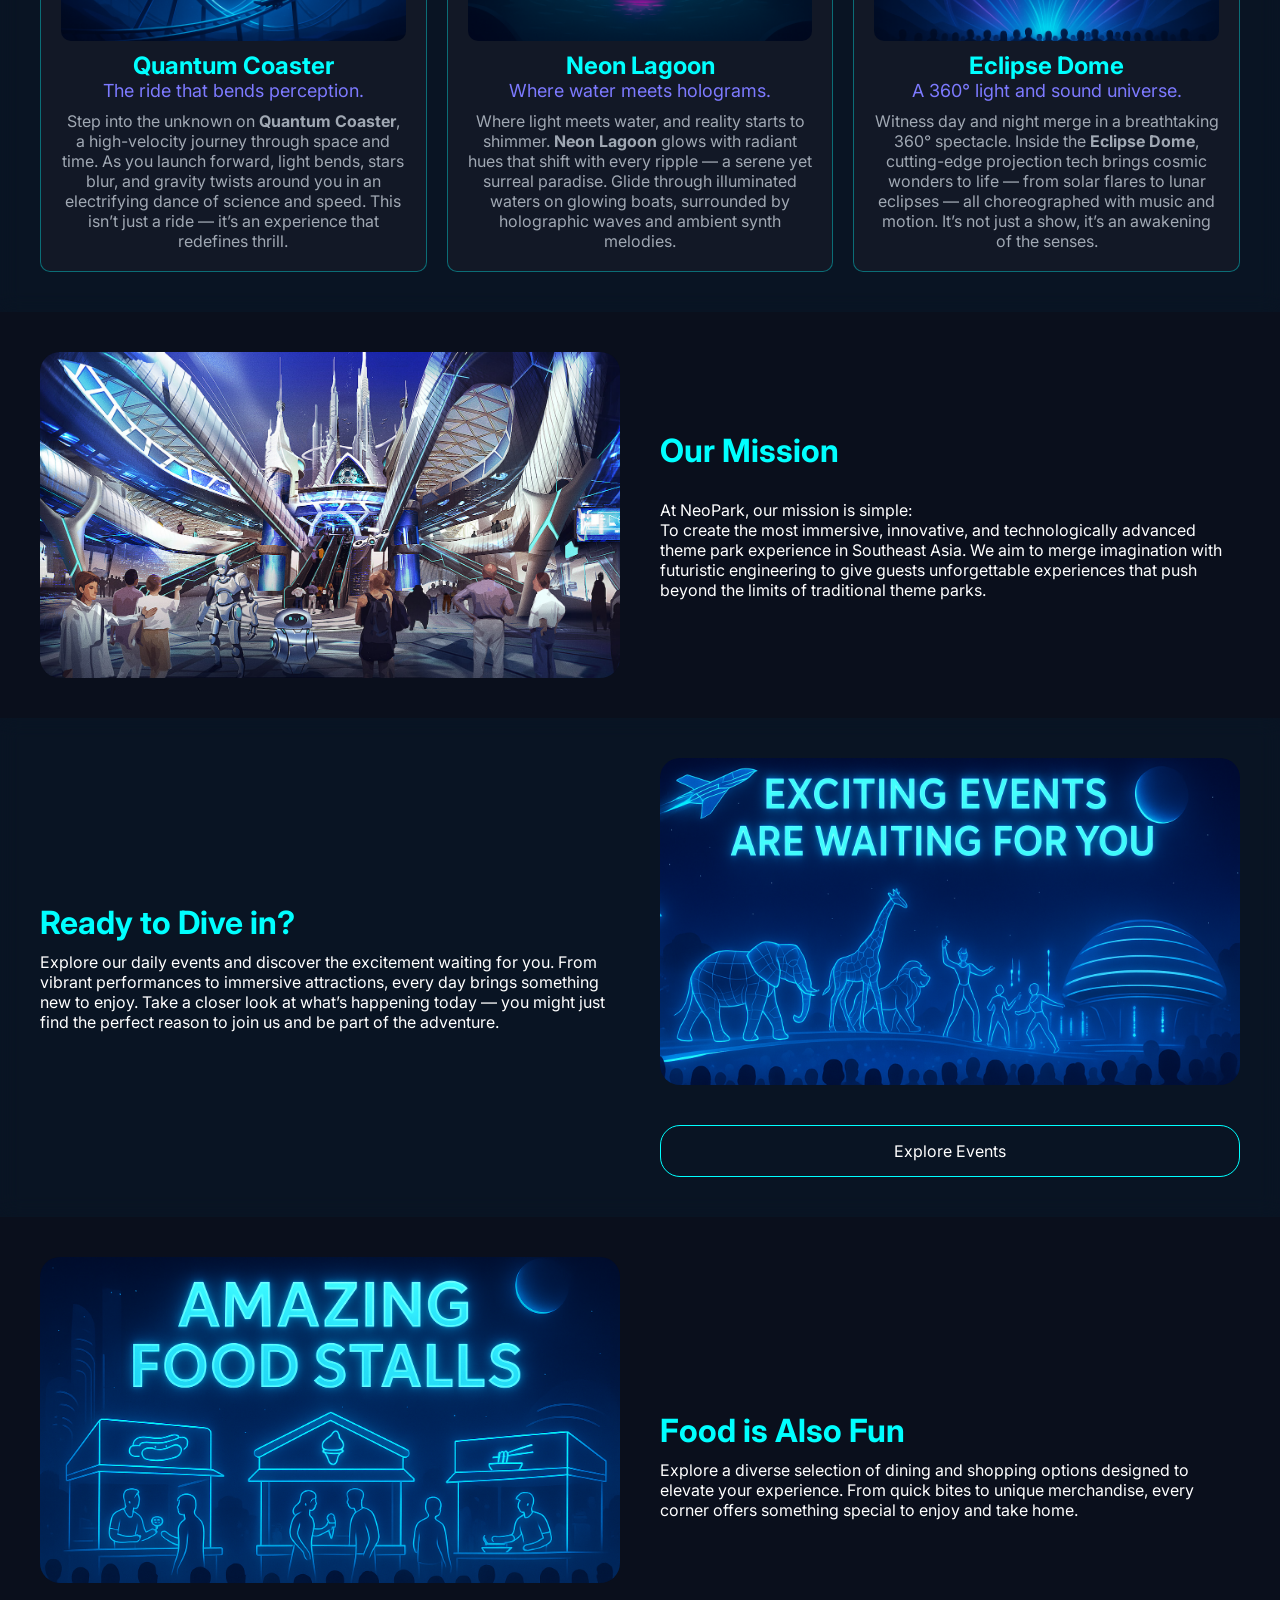
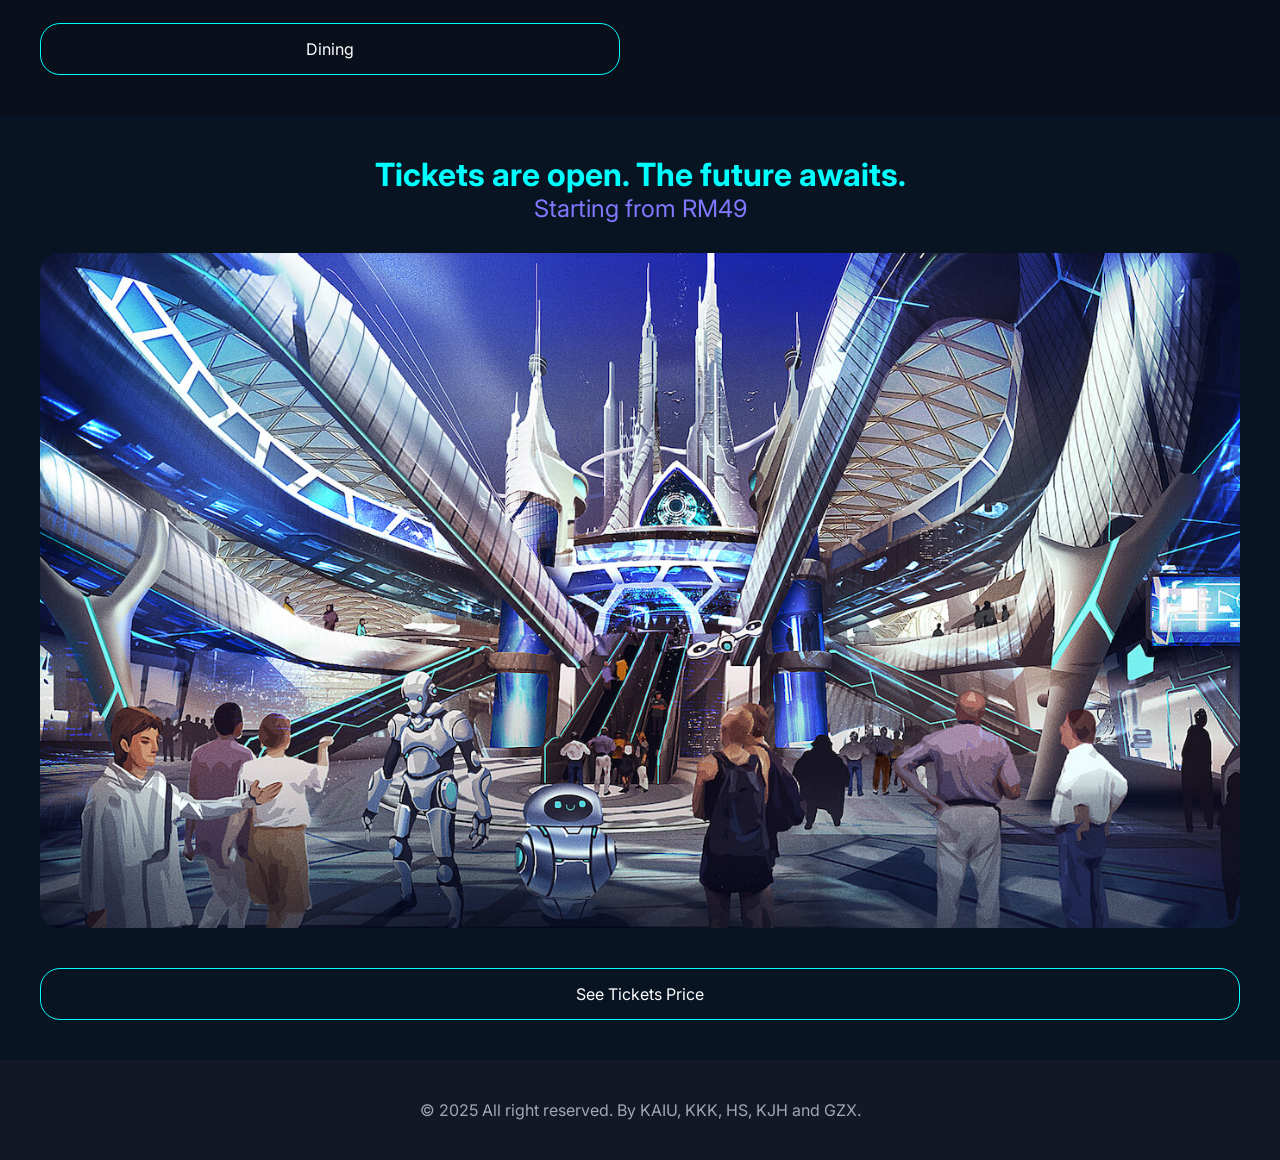
==== commit f871240f: "almost final" ====
--- a/index.html
+++ b/index.html
@@ -153,23 +153,71 @@
                         </div>
                     </div>
                     <div class="right">
-                        <div class="title">No Limits. No Ordinary Park.</div>
+                        <div class="title">Our Mission</div>
                         <div class="subtitle"></div>
                         <p>
-                            Lorem ipsum dolor sit amet consectetur adipisicing elit. Repellendus odit nemo quibusdam
-                            culpa eius obcaecati aliquid ea, atque error quia, sapiente possimus? Accusantium sequi,
-                            ipsa saepe exercitationem esse eveniet! Voluptatum odit, modi voluptates commodi distinctio
-                            nobis voluptas corporis. Neque odit dolorem tempore eaque a illo deserunt, doloremque quia
-                            vero earum quam soluta ipsam sint culpa saepe accusamus aperiam exercitationem ullam nam
-                            voluptate dolor. Est exercitationem reiciendis neque, quaerat, soluta re rum error quo ut
-                            sapiente inventore, a nihil quod officiis distinctio.
+                            At NeoPark, our mission is simple: <br />
+                            To create the most immersive, innovative, and technologically advanced theme park experience
+                            in Southeast Asia. We aim to merge imagination with futuristic engineering to give guests
+                            unforgettable experiences that push beyond the limits of traditional theme parks.
+                        </p>
+                    </div>
+                </div>
+            </section>
+            <section>
+                <div class="container divided">
+                    <div class="left">
+                        <div class="title">Ready to Dive in?</div>
+                        <p>
+                            Explore our daily events and discover the excitement waiting for you. From vibrant
+                            performances to immersive attractions, every day brings something new to enjoy. Take a
+                            closer look at what’s happening today — you might just find the perfect reason to join us
+                            and be part of the adventure.
+                        </p>
+                    </div>
+                    <div class="right">
+                        <div class="section-img events-carousel">
+                            <img
+                                src="./imgs/EventsWaiting.png"
+                                alt="Pics" />
+                        </div>
+                        <a
+                            href="./pages/events.html"
+                            class="abutton wide"
+                            >Explore Events</a
+                        >
+                    </div>
+                </div>
+            </section>
+            <section>
+                <div class="container divided">
+                    <div class="left">
+                        <div class="section-img foodstalls-carousel">
+                            <img
+                                src="./imgs/FoodStalls.png"
+                                alt="Pics" />
+                        </div>
+                        <a
+                            href="./pages/dining.html"
+                            class="abutton wide"
+                            >Dining</a
+                        >
+                    </div>
+                    <div class="right">
+                        
+                        <div class="title">Food is Also Fun</div>
+                        <p>
+                            Explore a diverse selection of dining and shopping options designed to elevate your
+                            experience. From quick bites to unique merchandise, every corner offers something special to
+                            enjoy and take home.
                         </p>
                     </div>
                 </div>
             </section>
             <section>
                 <div class="container">
-                    <div class="title centered">Tickets are open. The future awaits.</div>
+                    <div class="title subtitled centered">Tickets are open. The future awaits.</div>
+                    <div class="subtitle centered">Starting from RM49</div>
                     <div class="section-img">
                         <img
                             src="./imgs/view1.jpg"
@@ -177,8 +225,8 @@
                     </div>
                     <a
                         href="./pages/tickets.html"
-                        class="abutton"
-                        >Plan Your Visit</a
+                        class="abutton wide"
+                        >See Tickets Price</a
                     >
                 </div>
             </section>
@@ -188,7 +236,8 @@
                 <div class="copyright">© KAIU</div>
             </div>
         </footer>
-
+        <script src="js/events_carousel.js"></script>
+        <script src="js/dining_carousel.js"></script>
         <script src="js/nav.js"></script>
         <script src="js/hero.js"></script>
         <script src="js/footer.js"></script>
--- a/css/null.css
+++ b/css/null.css
@@ -90,6 +90,11 @@
     box-shadow: 0 0 10px var(--primary);
 }
 
+.abutton.wide{
+    width: 100%;
+    text-align: center;
+}
+
 input::-webkit-inner-spin-button,
 input::-webkit-outer-spin-button {
     -webkit-appearance: none;
--- a/css/style.css
+++ b/css/style.css
@@ -606,3 +606,76 @@
     width: 100%;
     height: 100dvh;
 }
+
+.list-item.special{
+    list-style: square;
+}
+
+.events{
+    display: flex;
+    gap: 30px;
+    flex-wrap: wrap;
+}
+.event{
+    background: var(--primary-muted2);
+    padding: 20px;
+    min-width: 260px;
+    max-width: 500px;
+    margin: auto;
+    border-radius: 40px;
+    border: 1px solid var(--border);
+    cursor: pointer;
+}
+.event:hover{
+    scale: 1.02;
+    box-shadow: 0 0 10px var(--primary);
+}
+.event-img{
+    aspect-ratio: 1 / 1;
+    background: var(--backgroundsecondary);
+    overflow: hidden;
+    border-radius: 20px;
+}
+.event-img img{
+    object-fit: cover;
+    width: 100%;
+    height: 100%;
+}
+.event-schedule{
+    text-align: center;
+    padding: 15px 0 5px;
+    color: var(--primary);
+    font-size: 24px;
+
+}
+.event-location{
+    text-align: center;
+    color: var(--primarylight);
+    padding-bottom: 15px;
+    font-size: 18px;
+}
+@keyframes carousel {
+    0%{
+        opacity: 0;
+    }
+    10%{
+        opacity: 1;
+    }
+    90%{
+        opacity: 1;
+    }
+    100%{
+        opacity: 0;
+    }
+}
+
+.events-carousel, .foodstalls-carousel{
+    animation-duration: 5s;
+    animation-iteration-count: infinite;
+}
+.event-features p{
+    text-align: justify;
+}
+.map{
+    aspect-ratio: unset;
+}
--- a/css/media.css
+++ b/css/media.css
@@ -1,4 +1,4 @@
-@media (max-width: 750px) {
+@media (max-width: 950px) {
     .burger {
         display: block;
         position: relative;
@@ -89,9 +89,9 @@
     }
     p {
         font-size: 14px;
-        text-align: justify;
+        text-align: justify !important;
     }
-    .container.divided {
+    .container.divided, .ticket-container.divided {
         flex-direction: column;
     }
     .card-title {
@@ -110,10 +110,12 @@
     .container.burger-container {
         display: flex;
         height: calc(100dvh - 80px);
+        transform: translateY(0dvh) scale(1);
     }
     .container.burger-container.deactive {
         height: 0;
         padding: 0px;
+        transform: translateY(-100dvh) scale(0.1);
     }
     .nav-links {
         flex-direction: column;
@@ -130,6 +132,12 @@
     }
     footer{
         padding: 0;
+        font-size: 8px;
+    }
+    .list-item{
         font-size: 12px;
     }
+    .divided{
+        gap: 20px;
+    }
 }
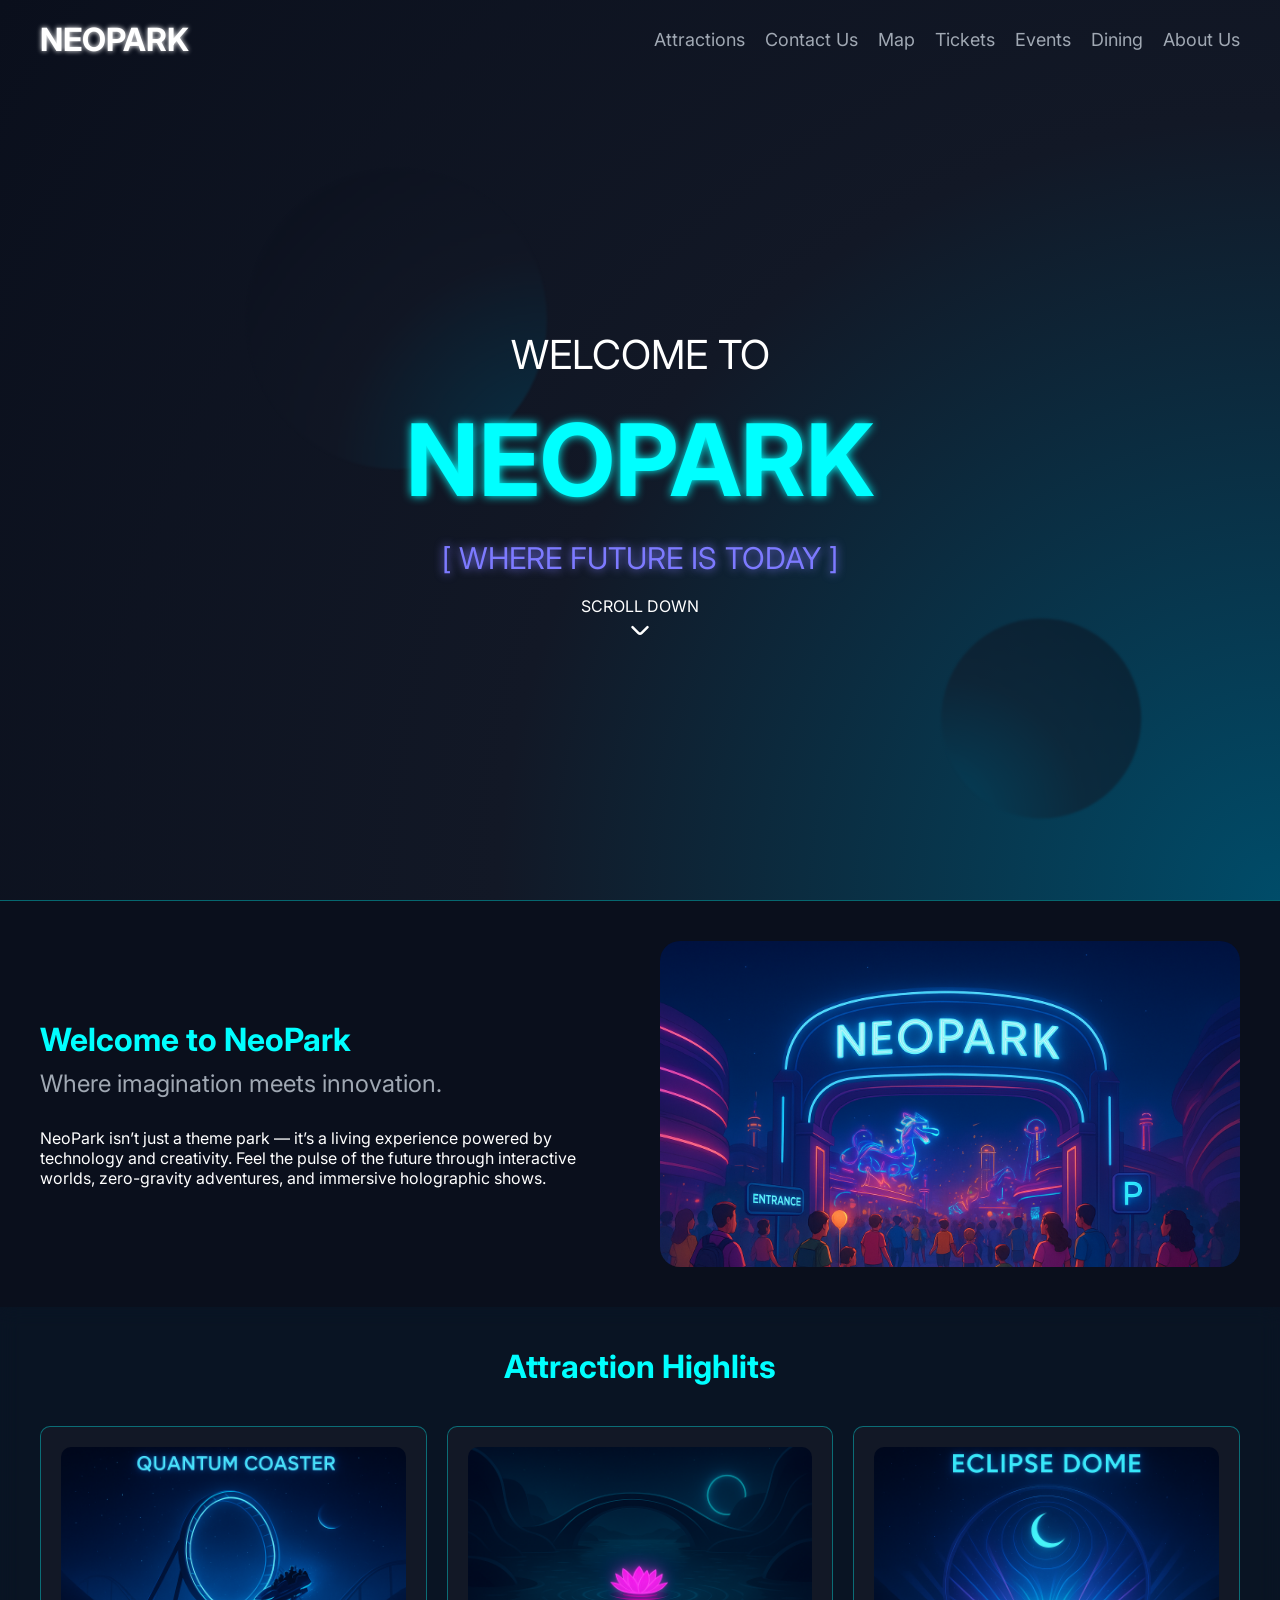
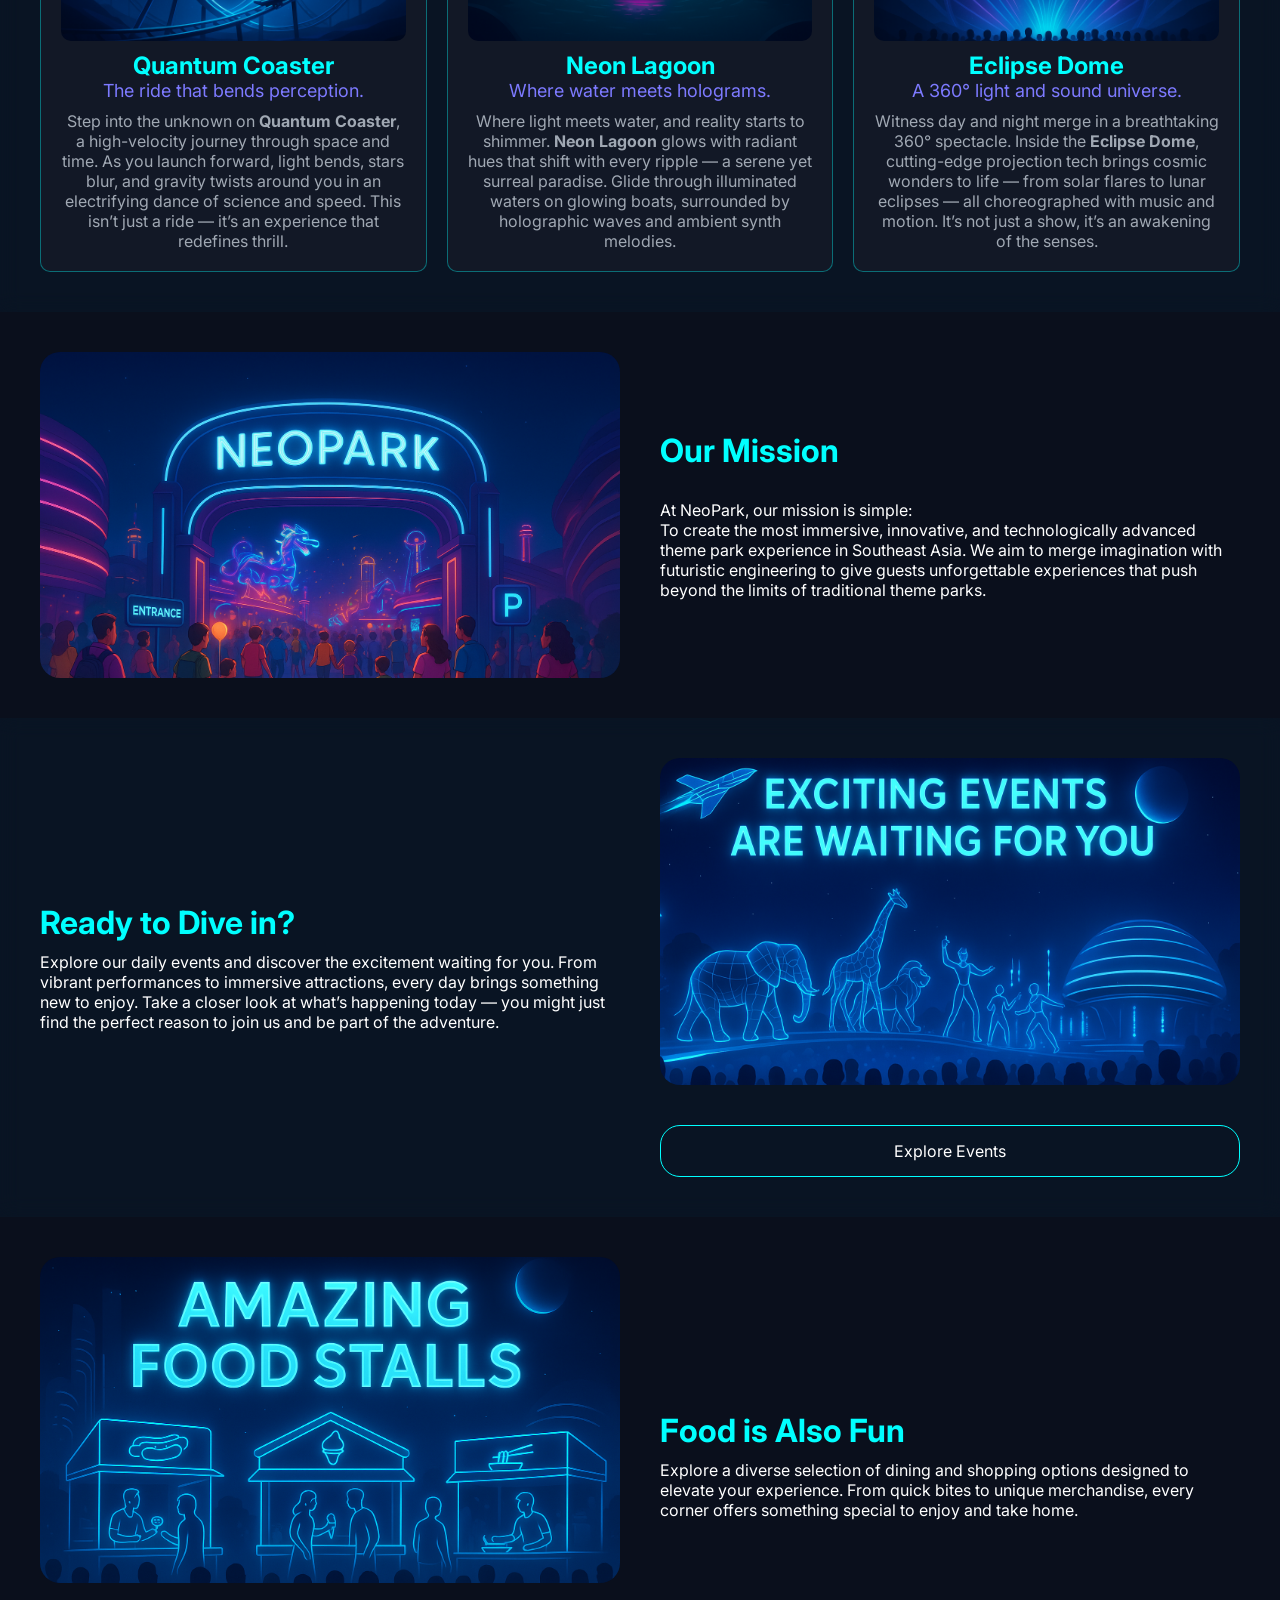
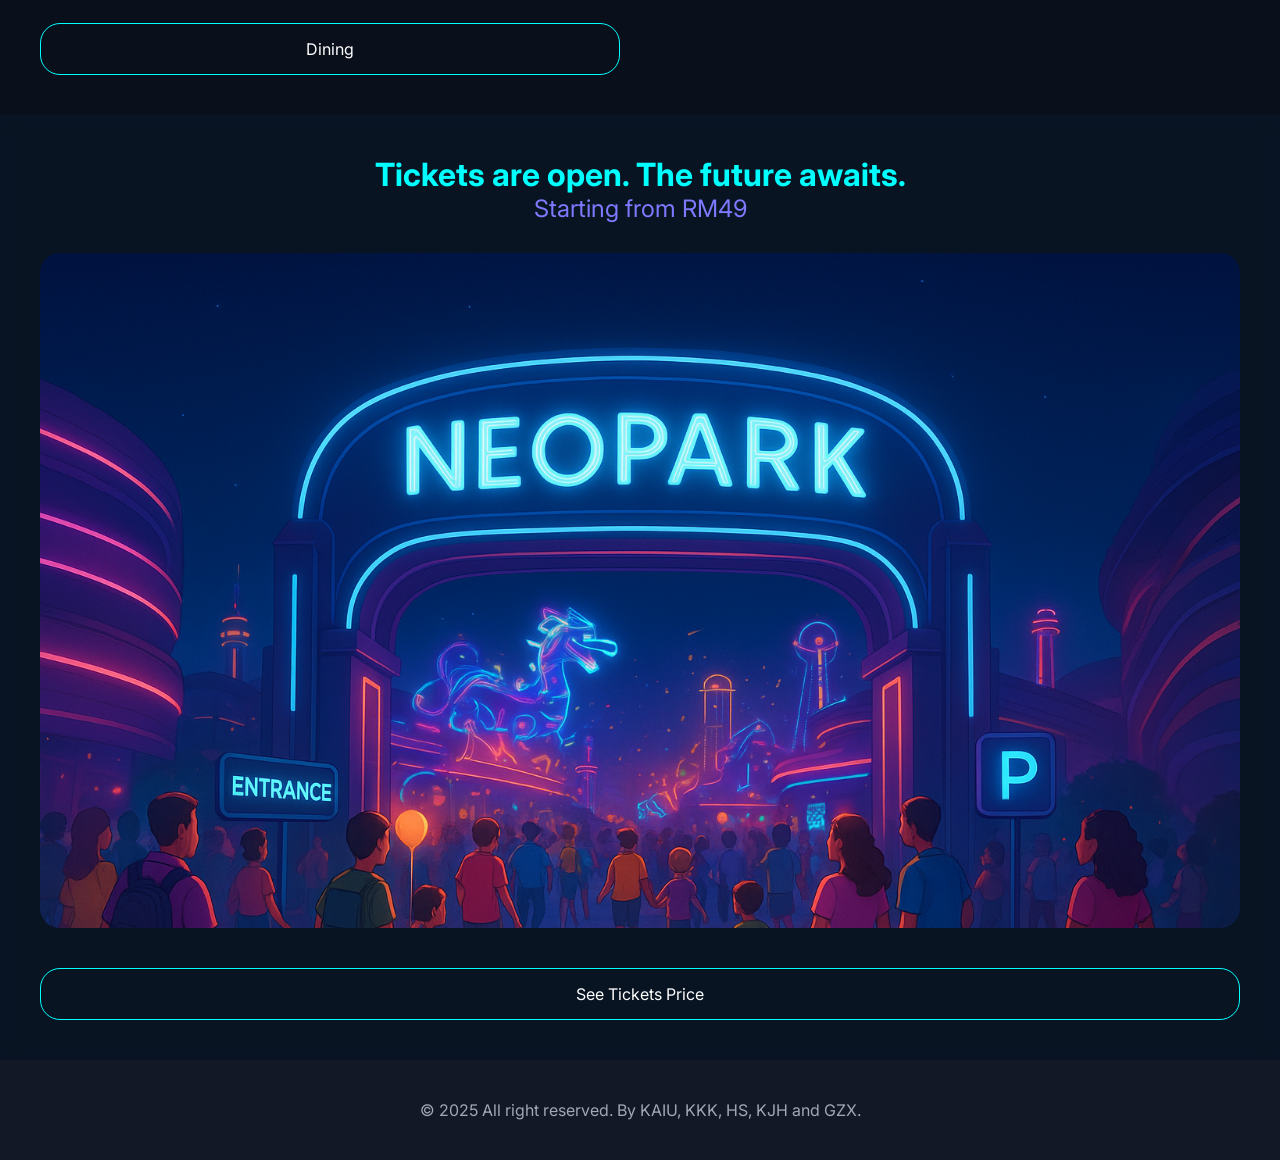
==== commit f6ec236f: "img update" ====
--- a/index.html
+++ b/index.html
@@ -73,7 +73,7 @@
                     <div class="right">
                         <div class="section-img">
                             <img
-                                src="./imgs/view1.jpg"
+                                src="./imgs/Neo.png"
                                 alt="view1" />
                         </div>
                     </div>
@@ -148,7 +148,7 @@
                     <div class="left">
                         <div class="section-img">
                             <img
-                                src="./imgs/view1.jpg"
+                                src="./imgs/Neo.png"
                                 alt="view2" />
                         </div>
                     </div>
@@ -220,7 +220,7 @@
                     <div class="subtitle centered">Starting from RM49</div>
                     <div class="section-img">
                         <img
-                            src="./imgs/view1.jpg"
+                            src="./imgs/Neo.png"
                             alt="" />
                     </div>
                     <a
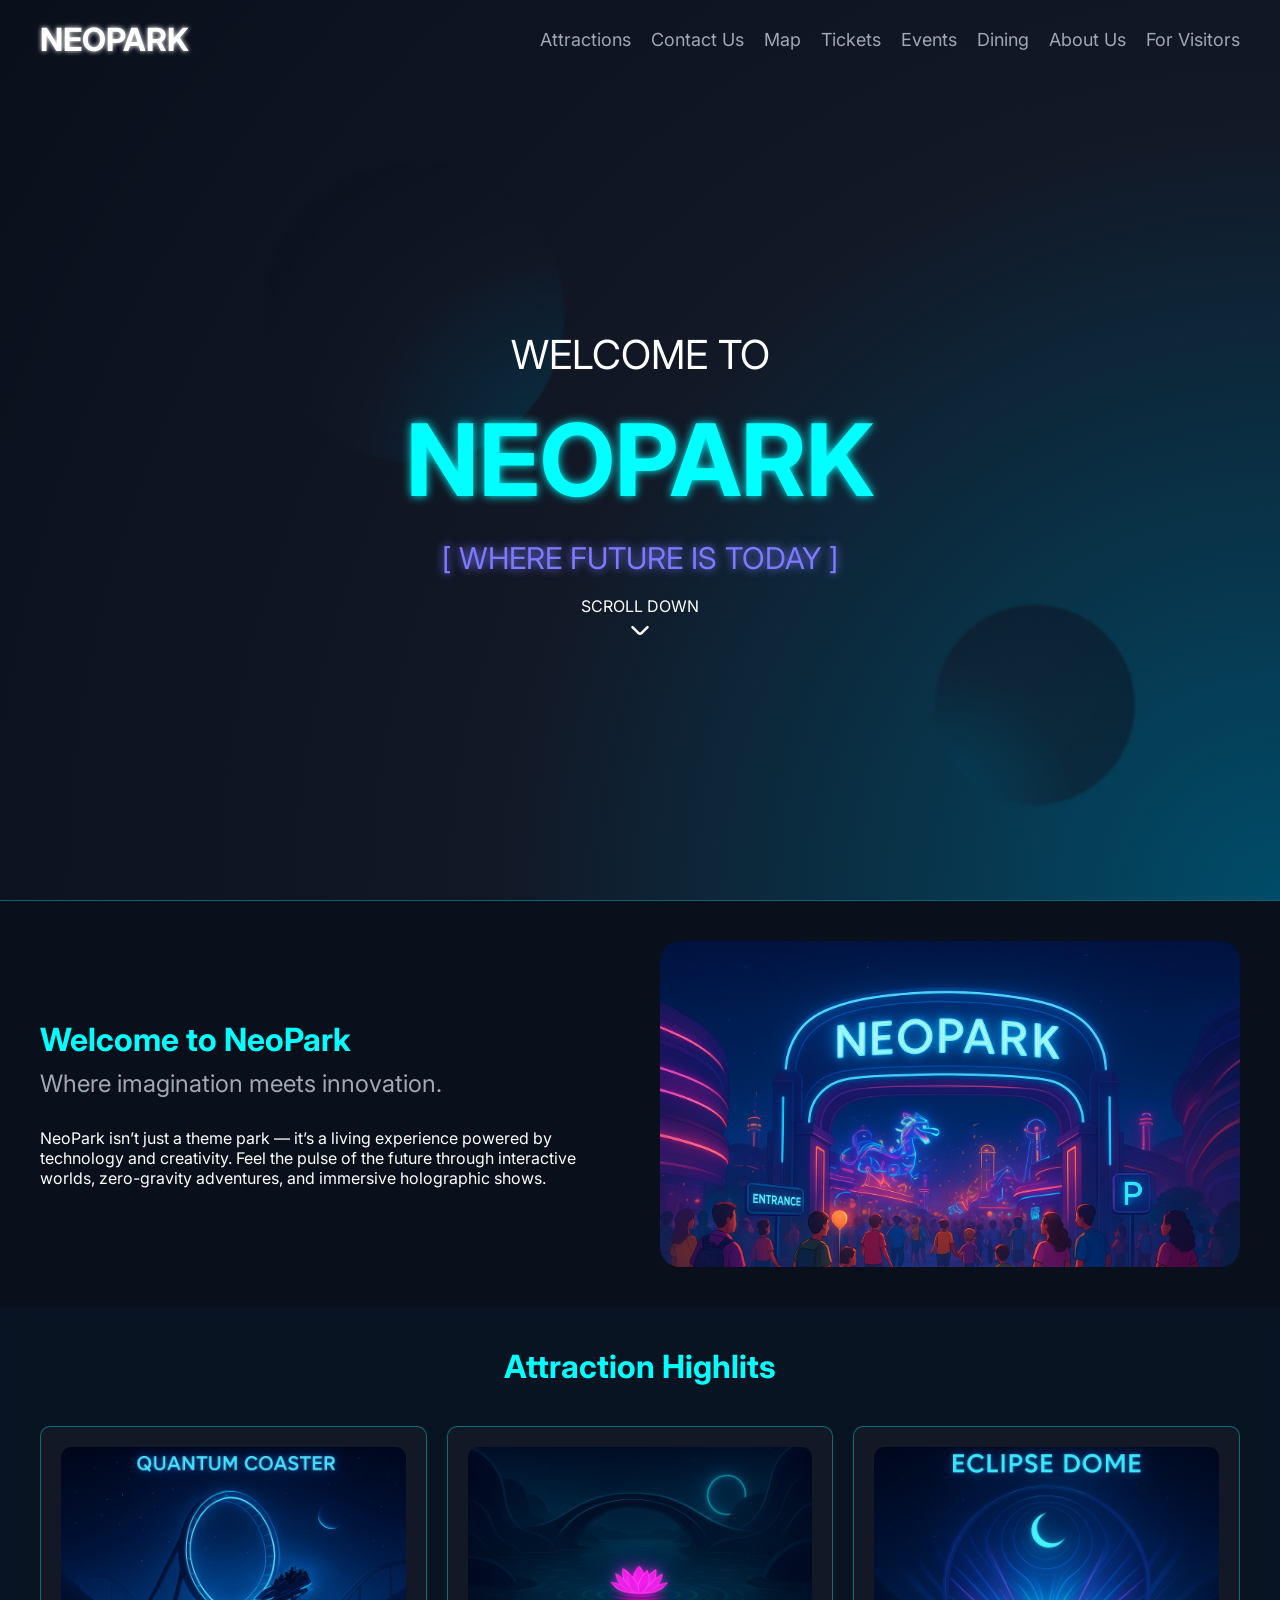
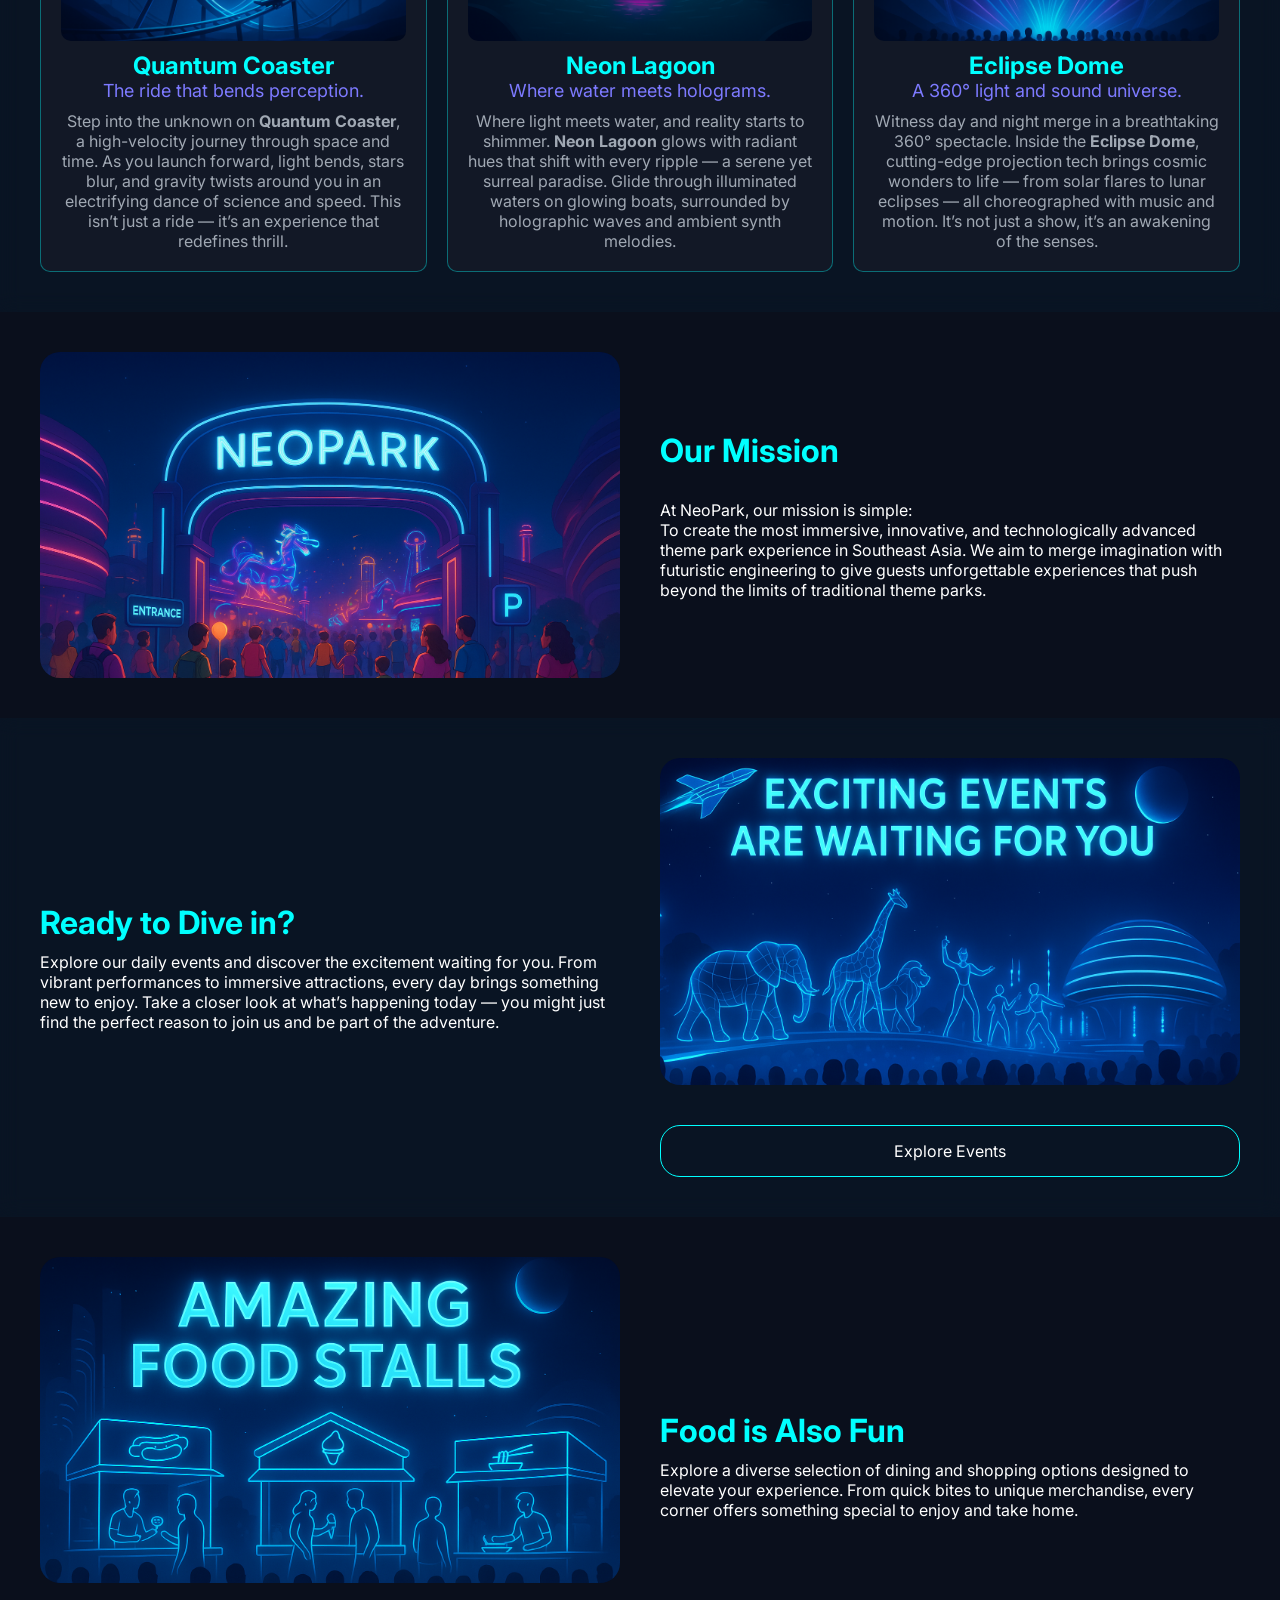
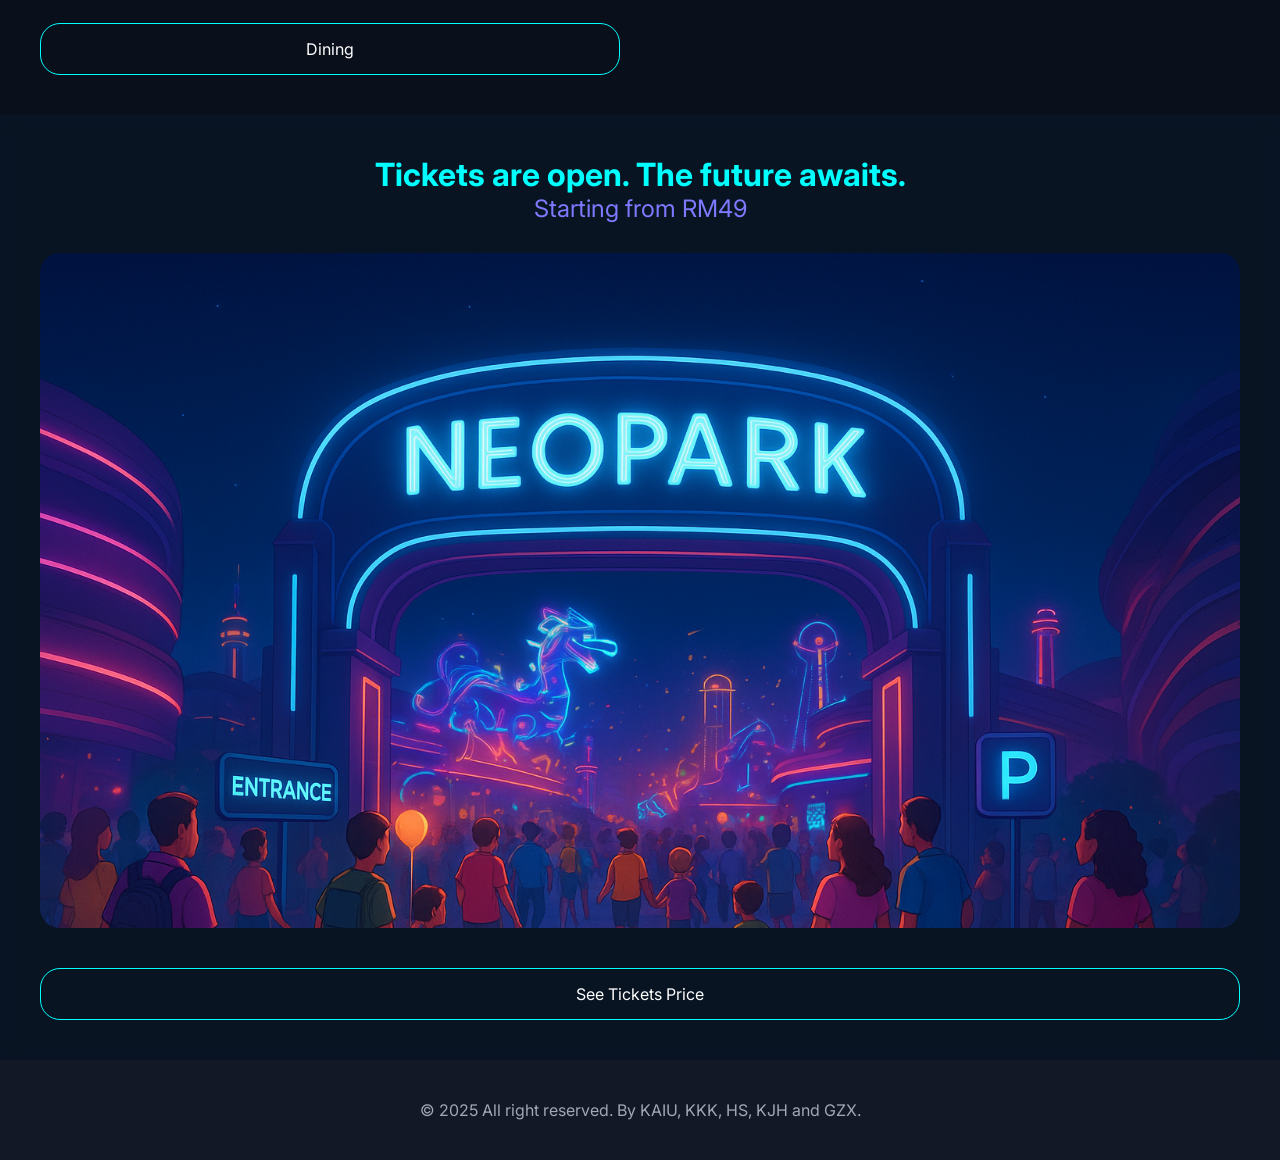
==== commit 26a20079: "final" ====
--- a/index.html
+++ b/index.html
@@ -22,6 +22,15 @@
             rel="shortcut icon"
             href="favicon.ico"
             type="image/x-icon" />
+        <link rel="preload" as="image" href="./imgs/AstroSnax.png">
+        <link rel="preload" as="image" href="./imgs/CosmicShow.png">
+        <link rel="preload" as="image" href="./imgs/EclipseD.png">
+        <link rel="preload" as="image" href="./imgs/EventsWaiting.png">
+        <link rel="preload" as="image" href="./imgs/FoodStalls.png">
+        <link rel="preload" as="image" href="./imgs/FusionFuel.png">
+        <link rel="preload" as="image" href="./imgs/GalaxEats.png">
+        <link rel="preload" as="image" href="./imgs/NeonWave.png">
+
 
         <title>NEOPARK</title>
     </head>
--- a/css/style.css
+++ b/css/style.css
@@ -127,15 +127,15 @@
 section {
     padding: 20px 0;
 }
-section:first-child{
+section:first-child {
     border-top: 1px solid var(--border);
 }
-section:nth-child(even){
+section:nth-child(even) {
     background: var(--primary-muted2);
     backdrop-filter: blur(10px);
 }
 
-section.nobg{
+section.nobg {
     background: none;
     backdrop-filter: none;
 }
@@ -500,15 +500,14 @@
     10% {
         opacity: 1;
     }
-    25%{
+    25% {
         box-shadow: 0px 0px 20px -5px var(--primary);
-
     }
     50% {
         transform: perspective(1000px) rotateY(-5deg) rotateX(-5deg);
         box-shadow: 0px 0px 30px -20px var(--primary);
     }
-    75%{
+    75% {
         box-shadow: 0px 0px 20px -5px var(--primary);
     }
     90% {
@@ -591,32 +590,32 @@
 .aboutus-scrolldown {
     padding-top: 10px;
 }
-.ticket-container{
+.ticket-container {
     border: 1px solid var(--border);
     border-radius: 20px;
     background: var(--primary-muted2);
     padding: 20px;
 }
-.ticket-container:not(:last-child){
+.ticket-container:not(:last-child) {
     margin-bottom: 20px;
 }
-.background-fixed{
+.background-fixed {
     position: fixed;
     z-index: -1;
     width: 100%;
     height: 100dvh;
 }
 
-.list-item.special{
+.list-item.special {
     list-style: square;
 }
 
-.events{
+.events {
     display: flex;
     gap: 30px;
     flex-wrap: wrap;
 }
-.event{
+.event {
     background: var(--primary-muted2);
     padding: 20px;
     min-width: 260px;
@@ -626,56 +625,89 @@
     border: 1px solid var(--border);
     cursor: pointer;
 }
-.event:hover{
+.event:hover {
     scale: 1.02;
     box-shadow: 0 0 10px var(--primary);
 }
-.event-img{
+.event-img {
     aspect-ratio: 1 / 1;
     background: var(--backgroundsecondary);
     overflow: hidden;
     border-radius: 20px;
 }
-.event-img img{
+.event-img img {
     object-fit: cover;
     width: 100%;
     height: 100%;
 }
-.event-schedule{
+.event-schedule {
     text-align: center;
     padding: 15px 0 5px;
     color: var(--primary);
     font-size: 24px;
-
-}
-.event-location{
+}
+.event-location {
     text-align: center;
     color: var(--primarylight);
     padding-bottom: 15px;
     font-size: 18px;
 }
 @keyframes carousel {
-    0%{
+    0% {
         opacity: 0;
     }
-    10%{
+    10% {
         opacity: 1;
     }
-    90%{
+    90% {
         opacity: 1;
     }
-    100%{
+    100% {
         opacity: 0;
     }
 }
 
-.events-carousel, .foodstalls-carousel{
+.events-carousel,
+.foodstalls-carousel {
     animation-duration: 5s;
     animation-iteration-count: infinite;
 }
-.event-features p{
+.event-features p {
     text-align: justify;
 }
-.map{
+.map {
     aspect-ratio: unset;
-}+}
+.toc-agreement a {
+    display: inline;
+    width: fit-content;
+    color: var(--primary);
+    text-decoration: underline;
+}
+
+.ticket-container .section-block {
+    width: 100%;
+}
+.ticket-container .left,
+.ticket-container .right {
+    width: 100%;
+}
+.nerd-section .subtitle {
+    margin-bottom: 10px;
+    margin-top: 10px;
+    text-align: left;
+}
+.nerd-list {
+    display: flex;
+    flex-direction: column;
+    gap: 20px;
+}
+.nerd-list > .list-item {
+    color: var(--primarylight);
+}
+.nerd-list .list .list-item {
+    color: var(--text) !important;
+}
+.nerd-list .list{
+    padding-top: 5px;
+}
--- a/css/media.css
+++ b/css/media.css
@@ -140,4 +140,7 @@
     .divided{
         gap: 20px;
     }
+    .nerd-section p{
+        text-align: center !important;
+    }
 }
